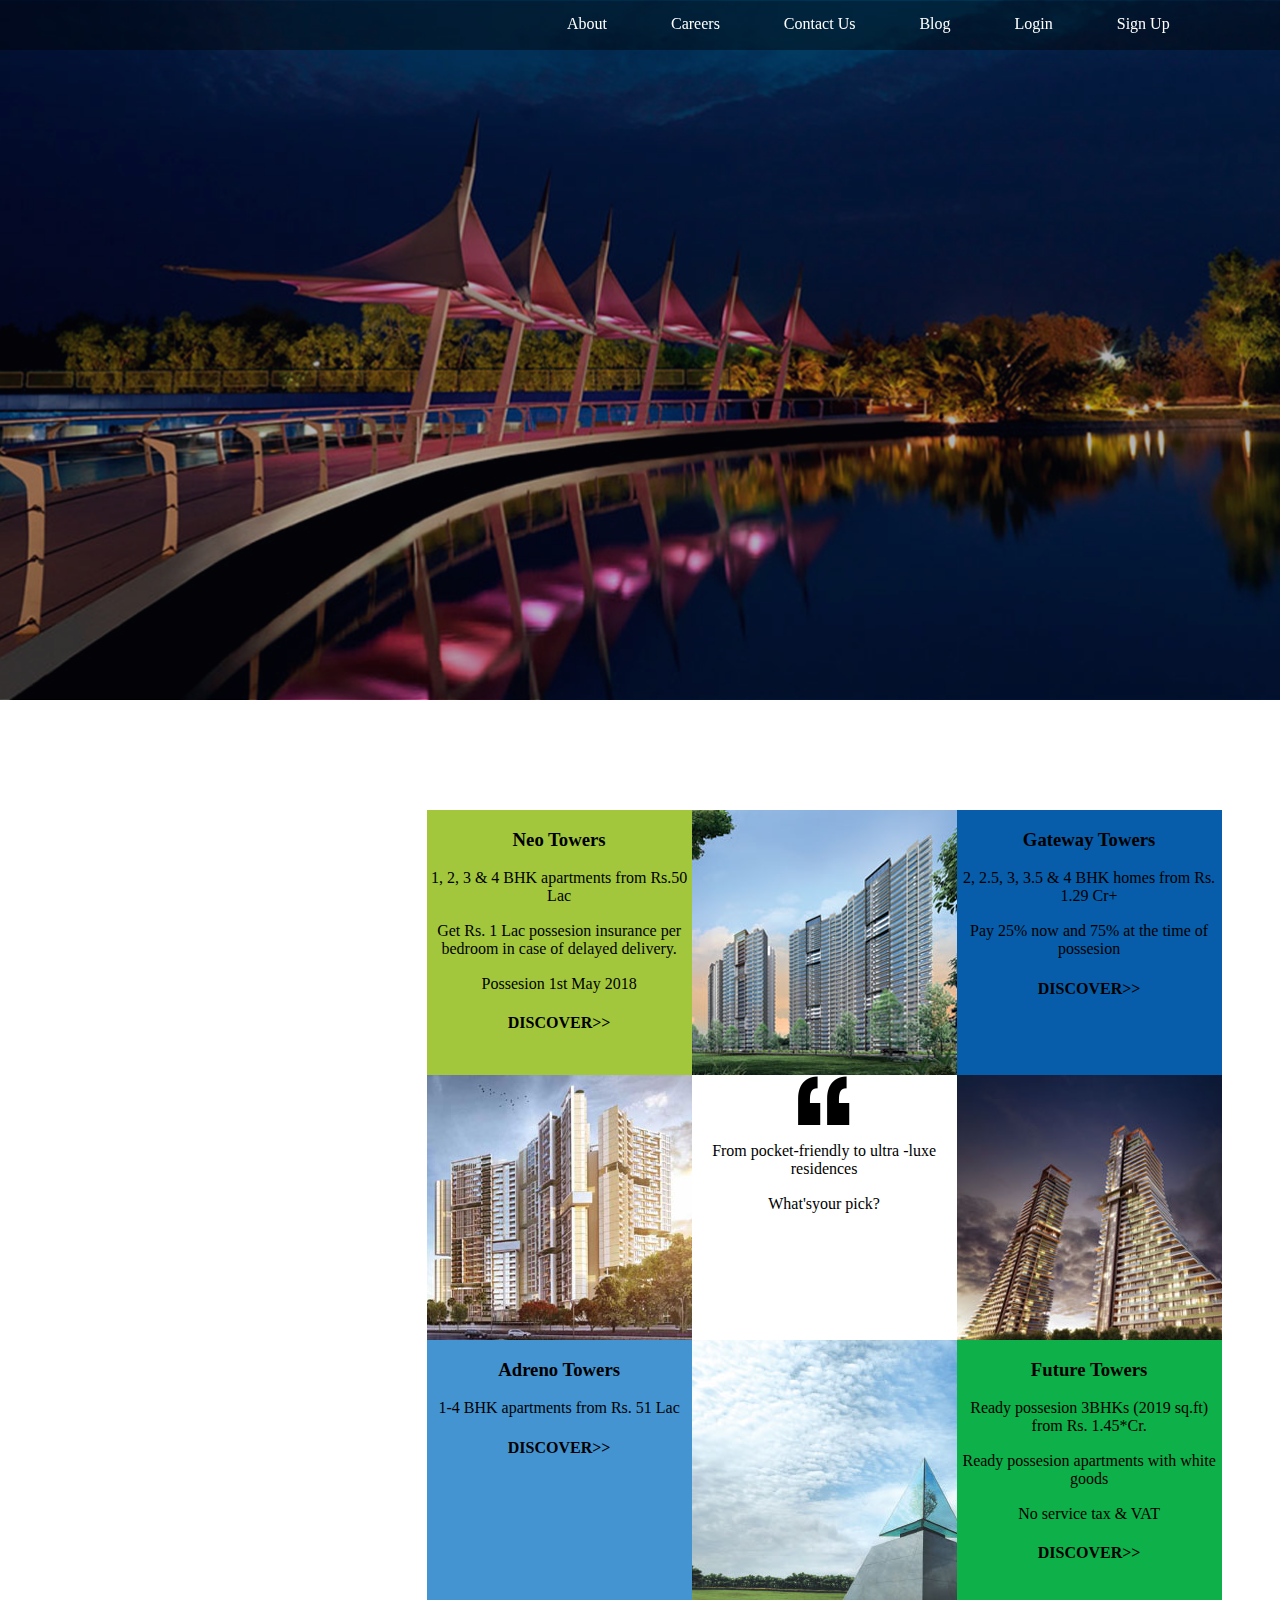
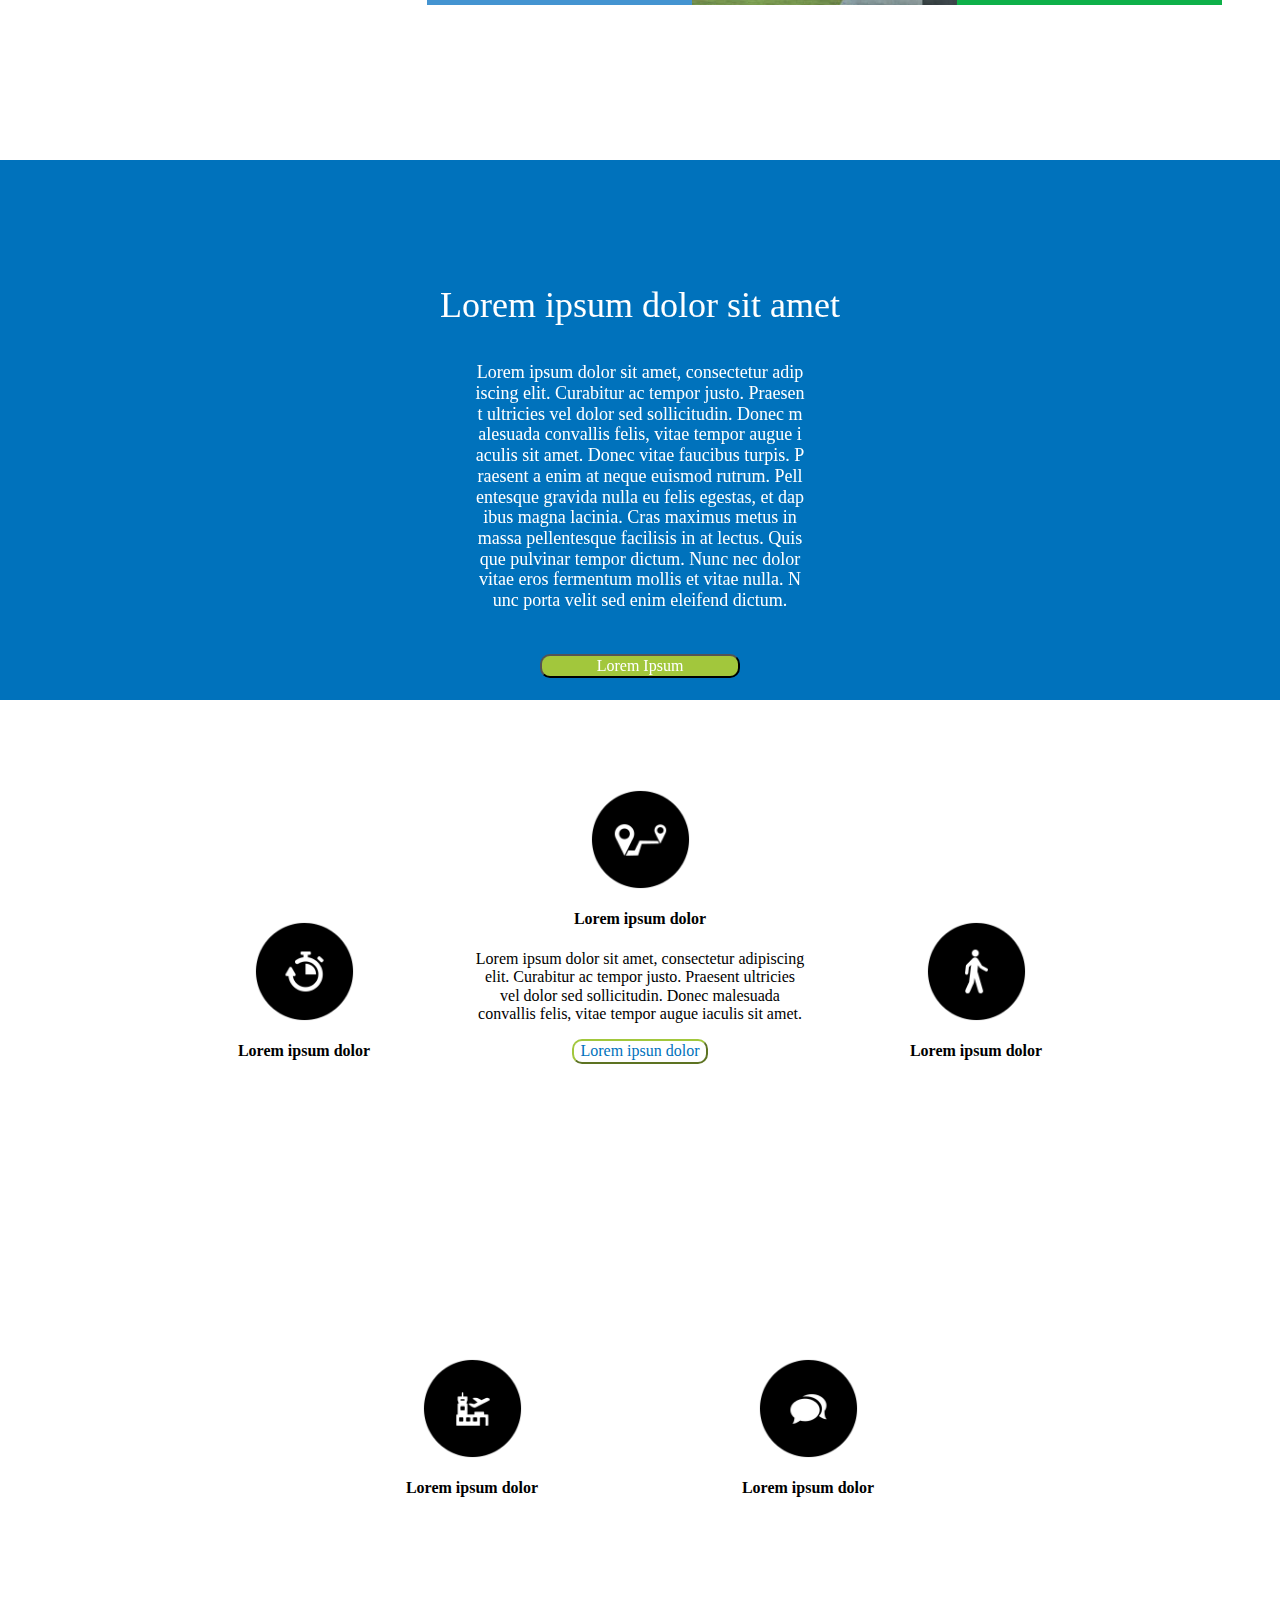
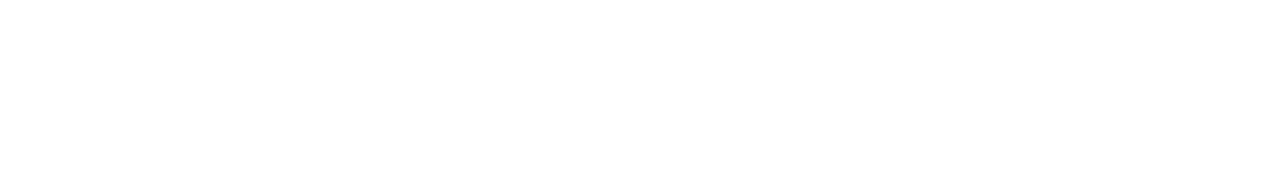
==== HTML-CSS Assignment/main.html @ 79d98e84 "day 2 assignment work added before lunch" ====
<!DOCTYPE>
<html>
    <head>
        <link rel="stylesheet" href="1.css" type="text/css"> 
    
 <link rel="stylesheet" href="normalize.css" type="text/css"> 
        
    </head>
    <body>
        <header class = "header">
            <nav class="navigation">
                <button>About </button>
                <button>Careers  </button>
                <button> Contact Us</button>
                <button> Blog  </button>
                <button>Login </button>
                <button>Sign Up </button>
            </nav>
        </header>
        
        <section id="banner">
        </section>
        
        

       <section class="grid">
                <div class="grid-container">
                  <div class="grid-item" id="1" style="">
                    <h3> Neo Towers</h3>
                    <p>1, 2, 3 & 4 BHK apartments from Rs.50 Lac</p>
                    <p>Get Rs. 1 Lac possesion insurance per bedroom in case of delayed delivery. </p>
                    <p>Possesion 1st May 2018</p>
                    <h4>DISCOVER>></h4>  

                  </div>

                  <div class="grid-item" id="2">

                  </div>

                  <div class="grid-item" id="3">
                    <h3> Gateway Towers</h3>
                    <p>2, 2.5, 3, 3.5 & 4 BHK homes from Rs. 1.29 Cr+</p>
                    <p>Pay 25% now and 75% at the time of possesion </p>
                      <h4>DISCOVER>></h4>
                  </div>  

                  <div class="grid-item" id="4">

                  </div>

                  <div class="grid-item" id="5">
                      <img src="quote.png">
                      <p>From pocket-friendly to ultra -luxe residences</p>
                      <p>What'syour pick?</p>

                  </div>

                  <div class="grid-item" id="6">

                  </div>  

                  <div class="grid-item" id="7">
                      <h3>Adreno Towers</h3>
                      <p>1-4 BHK apartments from Rs. 51 Lac</p>
                      <h4>DISCOVER>></h4>

                  </div>

                  <div class="grid-item" id="8">

                  </div>

                  <div class="grid-item" id="9">
                      <h3>Future Towers</h3>
                      <p>Ready possesion 3BHKs (2019 sq.ft) from Rs. 1.45*Cr.</p>
                      <p>Ready possesion apartments with white goods</p>
                      <p>No service tax & VAT</p>
                      <h4>DISCOVER>></h4>
                  </div>  
                </div>

	</section>
        
        <section class="well">
            <p id="welltitle"> Lorem ipsum dolor sit amet</p>
            <p id="wellcontent">Lorem ipsum dolor sit amet, consectetur adipiscing elit. Curabitur ac tempor justo. Praesent ultricies vel dolor sed sollicitudin. Donec malesuada convallis felis, vitae tempor augue iaculis sit amet. Donec vitae faucibus turpis. Praesent a enim at neque euismod rutrum. Pellentesque gravida nulla eu felis egestas, et dapibus magna lacinia. Cras maximus metus in massa pellentesque facilisis in at lectus. Quisque pulvinar tempor dictum. Nunc nec dolor vitae eros fermentum mollis et vitae nulla. Nunc porta velit sed enim eleifend dictum. </p>
        
            
            <button id="wellbutton"> Lorem Ipsum</button>
        </section>
        
        <section class="grid1">
            <div class="grid-container1">
                <div class="grid-item1">
                    <img src="Amanora_JOD_Location_icon1.png" height="100px" width="100px">
                    <h4>Lorem ipsum dolor</h4>
                
                </div>
                <div class="grid-item1">
                    <img src="Amanora_JOD_Location_icon2.png" height="100px" width="100px">
                    <h4>Lorem ipsum dolor</h4>
                    <p>Lorem ipsum dolor sit amet, consectetur adipiscing elit. Curabitur ac tempor justo. Praesent ultricies vel dolor sed sollicitudin. Donec malesuada convallis felis, vitae tempor augue iaculis sit amet.</p>
                    <button>Lorem ipsun dolor</button>
                </div>         
                <div class="grid-item1">
                    <img src="Amanora_JOD_Location_icon3.png" height="100px" width="100px">
                    <h4>Lorem ipsum dolor</h4>
                </div>
            </div>
            <div class="grid-container2">
                <div class="grid-item2">
                    <img src="Amanora_JOD_Location_icon4.png" height="100px" width="100px">
                    <h4>Lorem ipsum dolor</h4>
                </div>
                <div class="grid-item2">
                    <img src="Amanora_JOD_Location_icon5.png" height="100px" width="100px">
                    <h4>Lorem ipsum dolor</h4>
                </div>         
            </div>
        
        
        </section>
        
        <footer>
            
        </footer>
            
          </body>
    
</html>
---- HTML-CSS Assignment/1.css ----
.header{
    height: 50px;
     background-color: rgba(0, 0, 0, 0.4);
    position: fixed;
    width: 100%;
    
    
}
.header button{
 border-radius: 12px;
   padding: 5px;
    opacity: 1;

    background-color: rgba(0, 0, 0, 0.01);
    color: white;
    border: none;
    
    margin-left: 50px;;

        }


.header button:hover {
    background-color: #a2c73c;
    
}

.navigation{
    margin-top: 10px;
    margin-left: 40%;
}

#banner {
background-image: url("banner-img.png");
    height: 700px;
    width: 100%;
    background-size: cover;
    background-position: center;
    
    
}
.parentgrid{
    height: 1024px;
    width: 100%;
}
.grid{
    width: 100%;
    height: 1024px;

    text-align: center;
}

.grid-container {
  display: inline-grid;
  grid-template-columns: auto auto auto;
    margin-top: 110px;
  margin-left: 33.33%;
  margin-right: 33.33%; 
}
.grid-item {
  border: ;
 width: 265px;
 height: 265px; 
}

.grid-container .grid-item:nth-child(1){
    background-color: #a2c73c;
}
.grid-container .grid-item:nth-child(2){
    background-image: url(Amanora_JOD_projects_Neo.jpg);
}
.grid-container .grid-item:nth-child(3){
    background-color: #075daa;

}
.grid-container .grid-item:nth-child(4){
    background-image: url(Amanora_JOD_projects_Adreno.jpg);
}
.grid-container .grid-item:nth-child(5){
    
}
.grid-container .grid-item:nth-child(6){
    background-image: url(Amanora_JOD_projects_gateway.jpg);
}
.grid-container .grid-item:nth-child(7){
    background-color: #4494d1;
}
.grid-container .grid-item:nth-child(8){
    background-image: url(NEO-Gallery-Image-3-new.jpg);
}
.grid-container .grid-item:nth-child(9){
    background-color: #0eb049;
}



.well
{
    height: 540px;
    width: 100%;
    background-color:#0072bc;
    text-align: center;
}

.well #welltitle {
    font-size: 36px;
    position: relative;
    top:125px;
    text-align: center;
    color: white;
   
}

.well #wellcontent{
    
    position: relative;
    top:125px;
    margin-left: 475px;
    margin-right: 475px;
    text-align: center;
    font-size: 18px;
    color: white;
    word-break: break-all;
}


.well #wellbutton {
    color: white;
    background-color: #a2c73c;
    width: 200px;
    border-radius: 10px;
    position: relative;
    top: 150px;
  
}
.grid1{
text-align: center;
}
.grid-container1{
    
    margin-top: 88px;
  
}
.grid-item1 {
    
    border: 1px solid white;
    height: 435px;
    width: 330px;
        display: inline-block;

}
.grid-container1 .grid-item1:nth-child(1)
{
    
}

.grid-container1 .grid-item1:nth-child(2)
{
}
.grid-container1 .grid-item1:nth-child(3)
{
  
}


.grid-container2 {
   

}
.grid-item2 {
    display: inline-block;    
    border: 1px solid white;
    height: 435px;
    width: 330px;
}

.grid1 button{
    border-radius: 10px;
    background-color: white;
    border-color: #a2c73c;
    color: #0072bc;
}
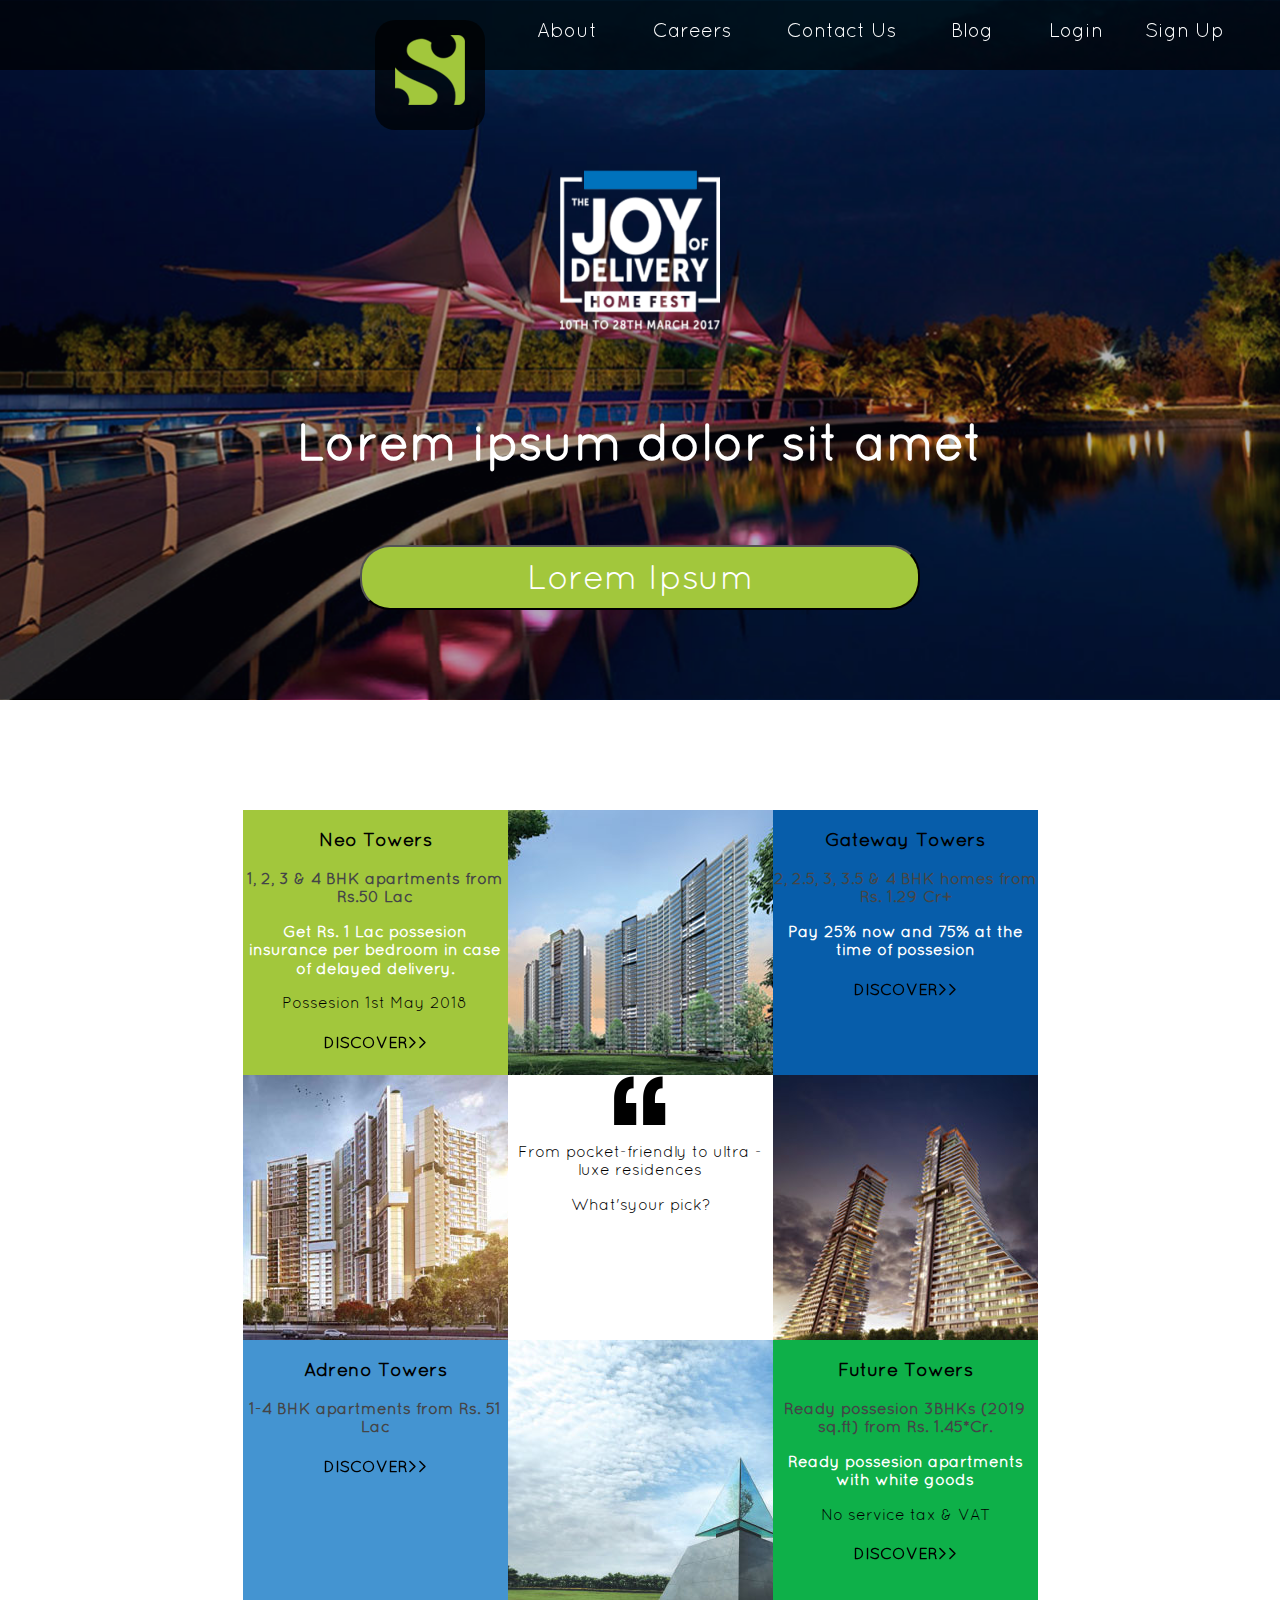
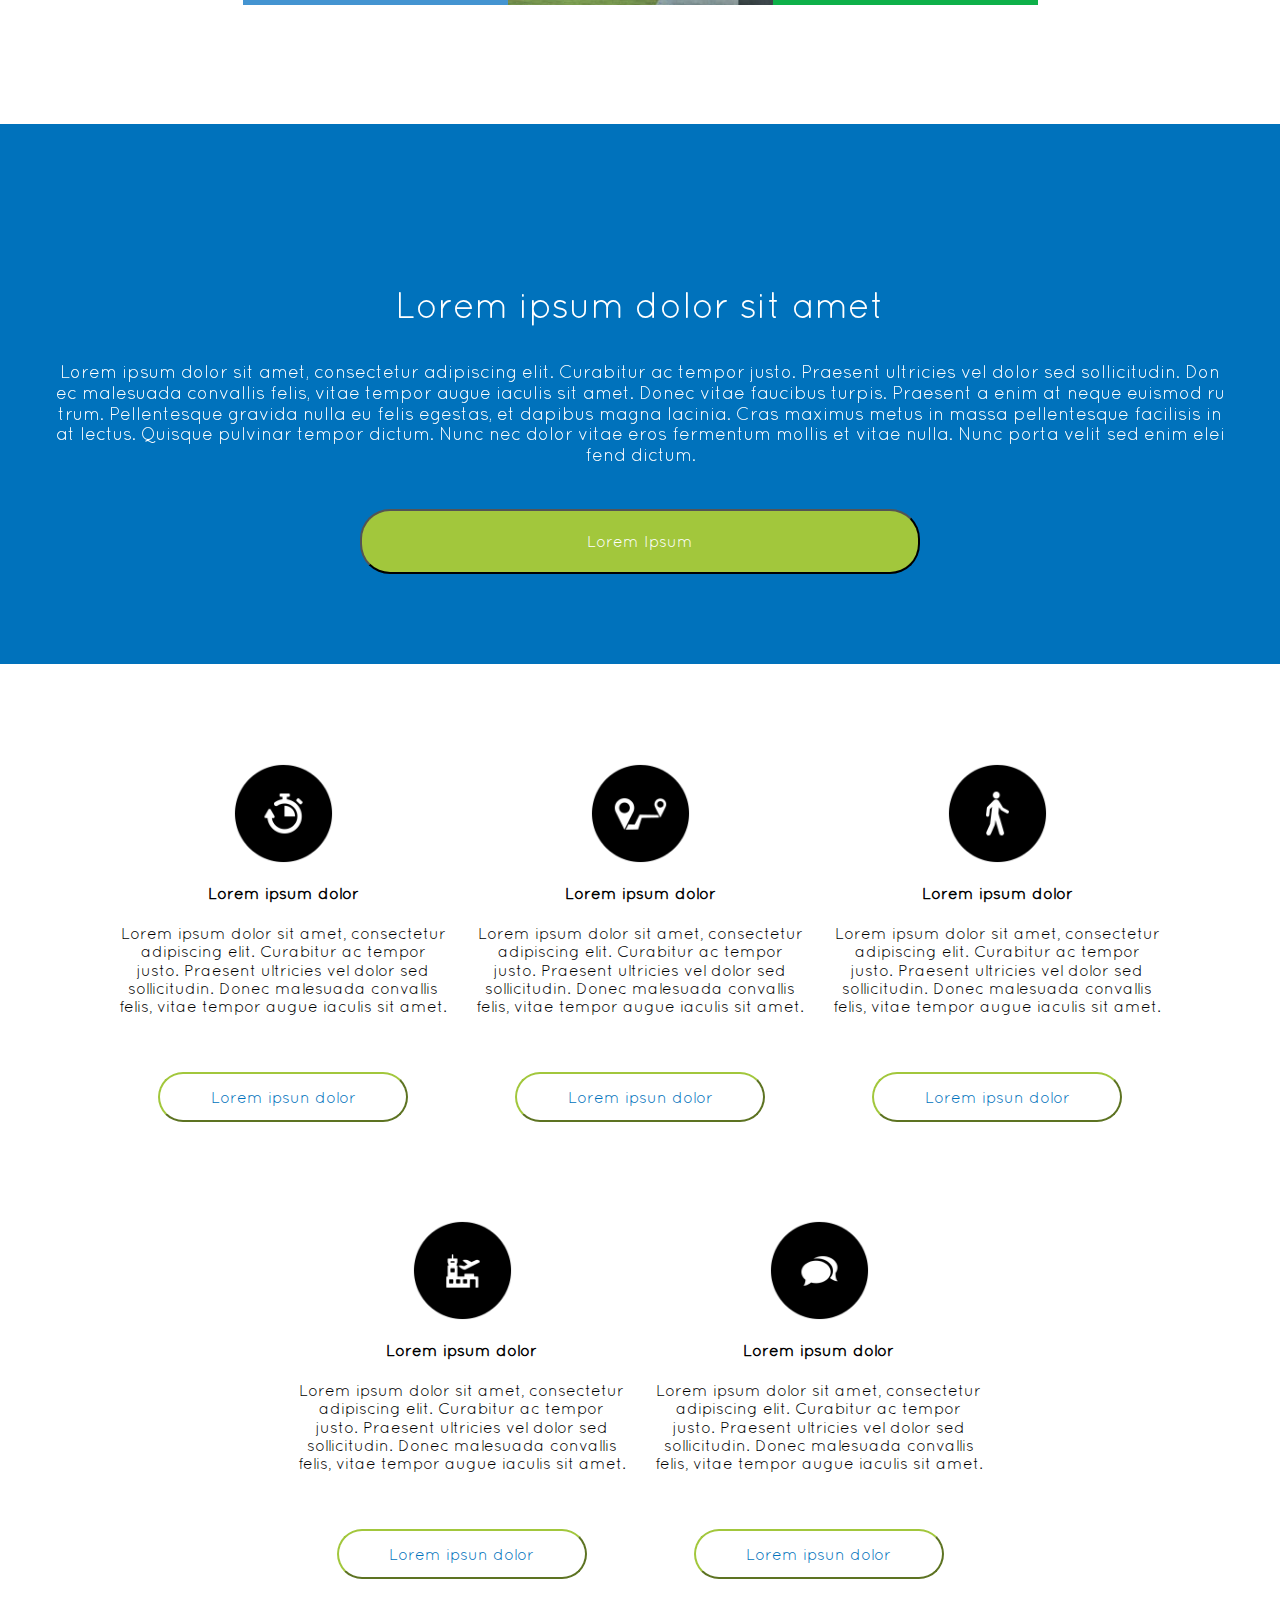
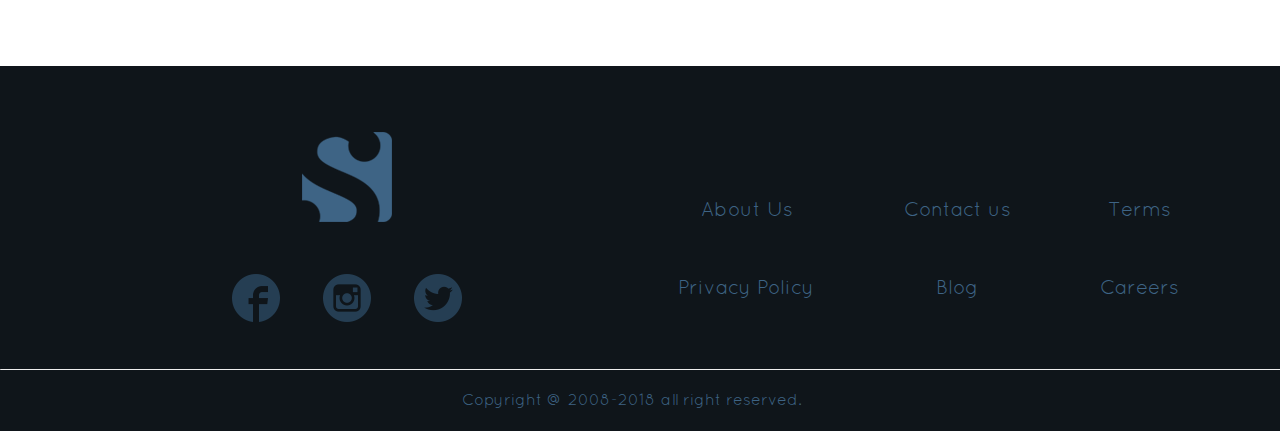
==== commit 37a8d737: "day 2 work is done" ====
--- a/HTML-CSS Assignment/main.html
+++ b/HTML-CSS Assignment/main.html
@@ -8,29 +8,40 @@
     </head>
     <body>
         <header class = "header">
+            
+            <div class="headerlogo">
+                <img src="logo.png" height="70" width="70">
+            </div>
+            
             <nav class="navigation">
-                <button>About </button>
-                <button>Careers  </button>
-                <button> Contact Us</button>
-                <button> Blog  </button>
-                <button>Login </button>
+                <a>About </a>
+                <a>Careers  </a>
+                <a> Contact Us</a>
+                <a> Blog  </a>
+                <a>Login </a>
                 <button>Sign Up </button>
             </nav>
         </header>
         
-        <section id="banner">
+        <section class="banner" >
+            <div class="container" >    
+                <img src="banner-graphic.png">
+                <h1 id="bannertitle">Lorem ipsum dolor sit amet</h1>
+                <button>Lorem Ipsum</button>
+            </div>    
         </section>
         
         
 
        <section class="grid">
+           <div class="container">
                 <div class="grid-container">
                   <div class="grid-item" id="1" style="">
-                    <h3> Neo Towers</h3>
-                    <p>1, 2, 3 & 4 BHK apartments from Rs.50 Lac</p>
-                    <p>Get Rs. 1 Lac possesion insurance per bedroom in case of delayed delivery. </p>
-                    <p>Possesion 1st May 2018</p>
-                    <h4>DISCOVER>></h4>  
+                    <h3 class="gridhead"> Neo Towers</h3>
+                    <p class="gridp1">1, 2, 3 & 4 BHK apartments from Rs.50 Lac</p>
+                    <p class="gridp2">Get Rs. 1 Lac possesion insurance per bedroom in case of delayed delivery. </p>
+                    <p class="gridp3">Possesion 1st May 2018</p>
+                    <h4 class="discover">DISCOVER>></h4>  
 
                   </div>
 
@@ -39,10 +50,10 @@
                   </div>
 
                   <div class="grid-item" id="3">
-                    <h3> Gateway Towers</h3>
-                    <p>2, 2.5, 3, 3.5 & 4 BHK homes from Rs. 1.29 Cr+</p>
-                    <p>Pay 25% now and 75% at the time of possesion </p>
-                      <h4>DISCOVER>></h4>
+                    <h3 class="gridhead"> Gateway Towers</h3>
+                    <p class="gridp1">2, 2.5, 3, 3.5 & 4 BHK homes from Rs. 1.29 Cr+</p>
+                    <p class="gridp2">Pay 25% now and 75% at the time of possesion </p>
+                      <h4 class="discover">DISCOVER>></h4>
                   </div>  
 
                   <div class="grid-item" id="4">
@@ -61,9 +72,9 @@
                   </div>  
 
                   <div class="grid-item" id="7">
-                      <h3>Adreno Towers</h3>
-                      <p>1-4 BHK apartments from Rs. 51 Lac</p>
-                      <h4>DISCOVER>></h4>
+                      <h3 class="gridhead">Adreno Towers</h3>
+                      <p class="gridp1">1-4 BHK apartments from Rs. 51 Lac</p>
+                      <h4 class="discover">DISCOVER>></h4>
 
                   </div>
 
@@ -72,29 +83,35 @@
                   </div>
 
                   <div class="grid-item" id="9">
-                      <h3>Future Towers</h3>
-                      <p>Ready possesion 3BHKs (2019 sq.ft) from Rs. 1.45*Cr.</p>
-                      <p>Ready possesion apartments with white goods</p>
-                      <p>No service tax & VAT</p>
-                      <h4>DISCOVER>></h4>
+                      <h3 class="gridhead">Future Towers</h3>
+                      <p class="gridp1">Ready possesion 3BHKs (2019 sq.ft) from Rs. 1.45*Cr.</p>
+                      <p class="gridp2">Ready possesion apartments with white goods</p>
+                      <p class="gridp3">No service tax & VAT</p>
+                      <h4 class="discover">DISCOVER>></h4>
                   </div>  
                 </div>
+               </div>
 
 	</section>
         
         <section class="well">
+            <div class="container">
             <p id="welltitle"> Lorem ipsum dolor sit amet</p>
             <p id="wellcontent">Lorem ipsum dolor sit amet, consectetur adipiscing elit. Curabitur ac tempor justo. Praesent ultricies vel dolor sed sollicitudin. Donec malesuada convallis felis, vitae tempor augue iaculis sit amet. Donec vitae faucibus turpis. Praesent a enim at neque euismod rutrum. Pellentesque gravida nulla eu felis egestas, et dapibus magna lacinia. Cras maximus metus in massa pellentesque facilisis in at lectus. Quisque pulvinar tempor dictum. Nunc nec dolor vitae eros fermentum mollis et vitae nulla. Nunc porta velit sed enim eleifend dictum. </p>
         
             
             <button id="wellbutton"> Lorem Ipsum</button>
+                </div>
         </section>
         
         <section class="grid1">
+            <div class="container">
             <div class="grid-container1">
                 <div class="grid-item1">
                     <img src="Amanora_JOD_Location_icon1.png" height="100px" width="100px">
                     <h4>Lorem ipsum dolor</h4>
+                    <p>Lorem ipsum dolor sit amet, consectetur adipiscing elit. Curabitur ac tempor justo. Praesent ultricies vel dolor sed sollicitudin. Donec malesuada convallis felis, vitae tempor augue iaculis sit amet.</p>
+                    <button>Lorem ipsun dolor</button>
                 
                 </div>
                 <div class="grid-item1">
@@ -106,26 +123,65 @@
                 <div class="grid-item1">
                     <img src="Amanora_JOD_Location_icon3.png" height="100px" width="100px">
                     <h4>Lorem ipsum dolor</h4>
+                    <p>Lorem ipsum dolor sit amet, consectetur adipiscing elit. Curabitur ac tempor justo. Praesent ultricies vel dolor sed sollicitudin. Donec malesuada convallis felis, vitae tempor augue iaculis sit amet.</p>
+                    <button>Lorem ipsun dolor</button>
                 </div>
             </div>
             <div class="grid-container2">
                 <div class="grid-item2">
                     <img src="Amanora_JOD_Location_icon4.png" height="100px" width="100px">
                     <h4>Lorem ipsum dolor</h4>
+                    <p>Lorem ipsum dolor sit amet, consectetur adipiscing elit. Curabitur ac tempor justo. Praesent ultricies vel dolor sed sollicitudin. Donec malesuada convallis felis, vitae tempor augue iaculis sit amet.</p>
+                    <button>Lorem ipsun dolor</button>
                 </div>
                 <div class="grid-item2">
                     <img src="Amanora_JOD_Location_icon5.png" height="100px" width="100px">
                     <h4>Lorem ipsum dolor</h4>
+                    <p>Lorem ipsum dolor sit amet, consectetur adipiscing elit. Curabitur ac tempor justo. Praesent ultricies vel dolor sed sollicitudin. Donec malesuada convallis felis, vitae tempor augue iaculis sit amet.</p>
+                    <button>Lorem ipsun dolor</button>
                 </div>         
             </div>
-        
+        </div>
         
         </section>
         
         <footer>
+            <div class="container">
+                <div class="grid3-item">
+                    <div class="first">
+                       <img src="logo-footer.png" height="90px" width="90">
+                    </div>
+                    <div class="second">
+                        <img src="fb.png">
+                        <img src="insta.png" id="middle">
+                        <img src="tw.png">
+                    </div>
+                </div>
+                <div class="grid3-item">
+                    <ul>
+                        <li>About Us</li>
+                        <li>Privacy Policy</li>
+                        
+                    </ul>
+                    
+                    <ul>
+                        <li>Contact us</li>
+                        <li>Blog</li>
+                       
+                    </ul>
+                    <ul>
+                        <li>Terms</li>
+                        <li>Careers</li>
+                       
+                    </ul>
+                </div>
             
+                <p id="bottom">Copyright @ 2008-2018 all right reserved.</p>
+            
+            </div>
+              <hr id="line"> 
         </footer>
-            
-          </body>
+             
+    </body>
     
 </html>--- a/HTML-CSS Assignment/1.css
+++ b/HTML-CSS Assignment/1.css
@@ -1,23 +1,75 @@
+@font-face
+{
+font-family: qs;
+src: url('quicksand.ttf');
+}
+
+
+body{
+    font-family: 'qs';
+    font-size: 16px;
+    color: #000;
+}
+
+.container{
+    width: 1170px;
+    height: auto;
+    margin: 0 auto;
+    text-align: center;
+}
+
+header, footer, section {
+    overflow: hidden;
+}
+.headerlogo{
+ height: 110px;
+    width: 110px;
+    position: fixed;
+    left: 375px;
+    top: 20px;
+    background-color: rgba(0, 0, 0, 0.7);
+    border-radius: 20px;
+    z-index: 100;
+    
+   
+}
+.navigation a{
+  color: white;
+    margin-left: 25px;
+    margin-right: 25px;
+    font-size: 20px;
+}
+
+.navigation a:hover{
+    color: #a2c73c;
+}
+
+.headerlogo img{
+    position: fixed;
+    left:395px;
+    top: 35px;
+}
 .header{
-    height: 50px;
-     background-color: rgba(0, 0, 0, 0.4);
+    height: 70px;
+     background-color: rgba(0, 0, 0, 0.7);
     position: fixed;
     width: 100%;
     
     
 }
 .header button{
- border-radius: 12px;
+ border-radius: 20px;
    padding: 5px;
-    opacity: 1;
-
+    height: 40px;
+    width: 100px;
+    font-size: 20px;
     background-color: rgba(0, 0, 0, 0.01);
     color: white;
     border: none;
-    
-    margin-left: 50px;;
-
-        }
+       }
+#bannertitle{
+    font-size: 50px;
+}
 
 
 .header button:hover {
@@ -30,14 +82,38 @@
     margin-left: 40%;
 }
 
-#banner {
+.banner {
 background-image: url("banner-img.png");
     height: 700px;
     width: 100%;
+    z-index: 50;
     background-size: cover;
-    background-position: center;
-    
-    
+    background-position: center; 
+    
+}
+
+.banner img{
+   position: relative;
+    top: 160px;
+    height: 180px;
+    width: 200px;
+}
+.banner .container button{
+    background-color:#a2c73c;
+    border-radius: 30px;
+    position: relative;
+    top: 240px;
+    height: 65px;
+    width: 560px;
+    color: white;
+    margin: 0 auto;
+    font-size: 35px;
+    
+}
+.banner .container h1 {
+    color: white;
+    position: relative;
+    top: 200px;
 }
 .parentgrid{
     height: 1024px;
@@ -54,11 +130,11 @@
   display: inline-grid;
   grid-template-columns: auto auto auto;
     margin-top: 110px;
-  margin-left: 33.33%;
-  margin-right: 33.33%; 
+
 }
 .grid-item {
   border: ;
+    text-align: center;
  width: 265px;
  height: 265px; 
 }
@@ -92,6 +168,25 @@
     background-color: #0eb049;
 }
 
+.gridhead{
+    font-size: 
+}
+.gridp1{
+    color: #444547;
+    font-weight: bold;
+}
+.gridp2{
+    color: white;
+    font-weight: bold;
+}
+.gridp3{
+    font-weight: 300;
+}
+.discover{
+    position: relative;
+    font-weight: bold;
+    border: 0;
+}
 
 
 .well
@@ -99,14 +194,14 @@
     height: 540px;
     width: 100%;
     background-color:#0072bc;
-    text-align: center;
+    
 }
 
 .well #welltitle {
     font-size: 36px;
     position: relative;
     top:125px;
-    text-align: center;
+    
     color: white;
    
 }
@@ -115,8 +210,7 @@
     
     position: relative;
     top:125px;
-    margin-left: 475px;
-    margin-right: 475px;
+ 
     text-align: center;
     font-size: 18px;
     color: white;
@@ -127,10 +221,12 @@
 .well #wellbutton {
     color: white;
     background-color: #a2c73c;
-    width: 200px;
-    border-radius: 10px;
+
+    border-radius: 30px;
     position: relative;
     top: 150px;
+     height: 65px;
+    width: 560px;
   
 }
 .grid1{
@@ -142,7 +238,7 @@
   
 }
 .grid-item1 {
-    
+    padding: 10px;
     border: 1px solid white;
     height: 435px;
     width: 330px;
@@ -172,11 +268,87 @@
     border: 1px solid white;
     height: 435px;
     width: 330px;
+    padding: 10px;
 }
 
 .grid1 button{
-    border-radius: 10px;
-    background-color: white;
+    margin-top: 40px;
+    border-radius: 40px;
+    height: 50px;
+    width: 250px;
+background-color: white;
     border-color: #a2c73c;
     color: #0072bc;
 }
+
+footer{
+    background-color: #0f151a;
+    width: 100%;
+    height: 365px;
+    
+}
+
+footer .container .first {
+    margin-top: 50px;
+}
+
+footer .container .second img{
+    margin-top: 50px;
+
+}
+
+footer .container .grid3-item{
+   
+    
+    float: left;
+    width: 583px;
+}
+
+.grid3-item ul {
+    list-style: none;
+    float: left;
+    color: #3e6485;
+    position: relative;
+
+}
+
+.grid3-item ul:nth-child(1){
+    
+}
+
+.grid3-item ul:nth-child(2){
+    margin-left: 50px;
+}
+
+.grid3-item ul:nth-child(3){
+     margin-left: 50px;
+}
+
+.grid3-item ul li:nth-child(1){
+    position: relative;
+    top: 100px;
+    font-size: 20px;
+}
+.grid3-item ul li:nth-child(2){
+    position: relative;
+    top: 155px;
+    font-size: 20px;
+}
+#middle{
+    margin-left: 35px;
+    margin-right: 35px;
+}
+
+#bottom{
+    position: relative;
+    top:230px;
+    left: -300px;
+    color:#3e6485 ;
+}
+
+#line{
+    position: relative;
+    top: 175px;
+    background-color: black;
+     border-top: 1px ;
+}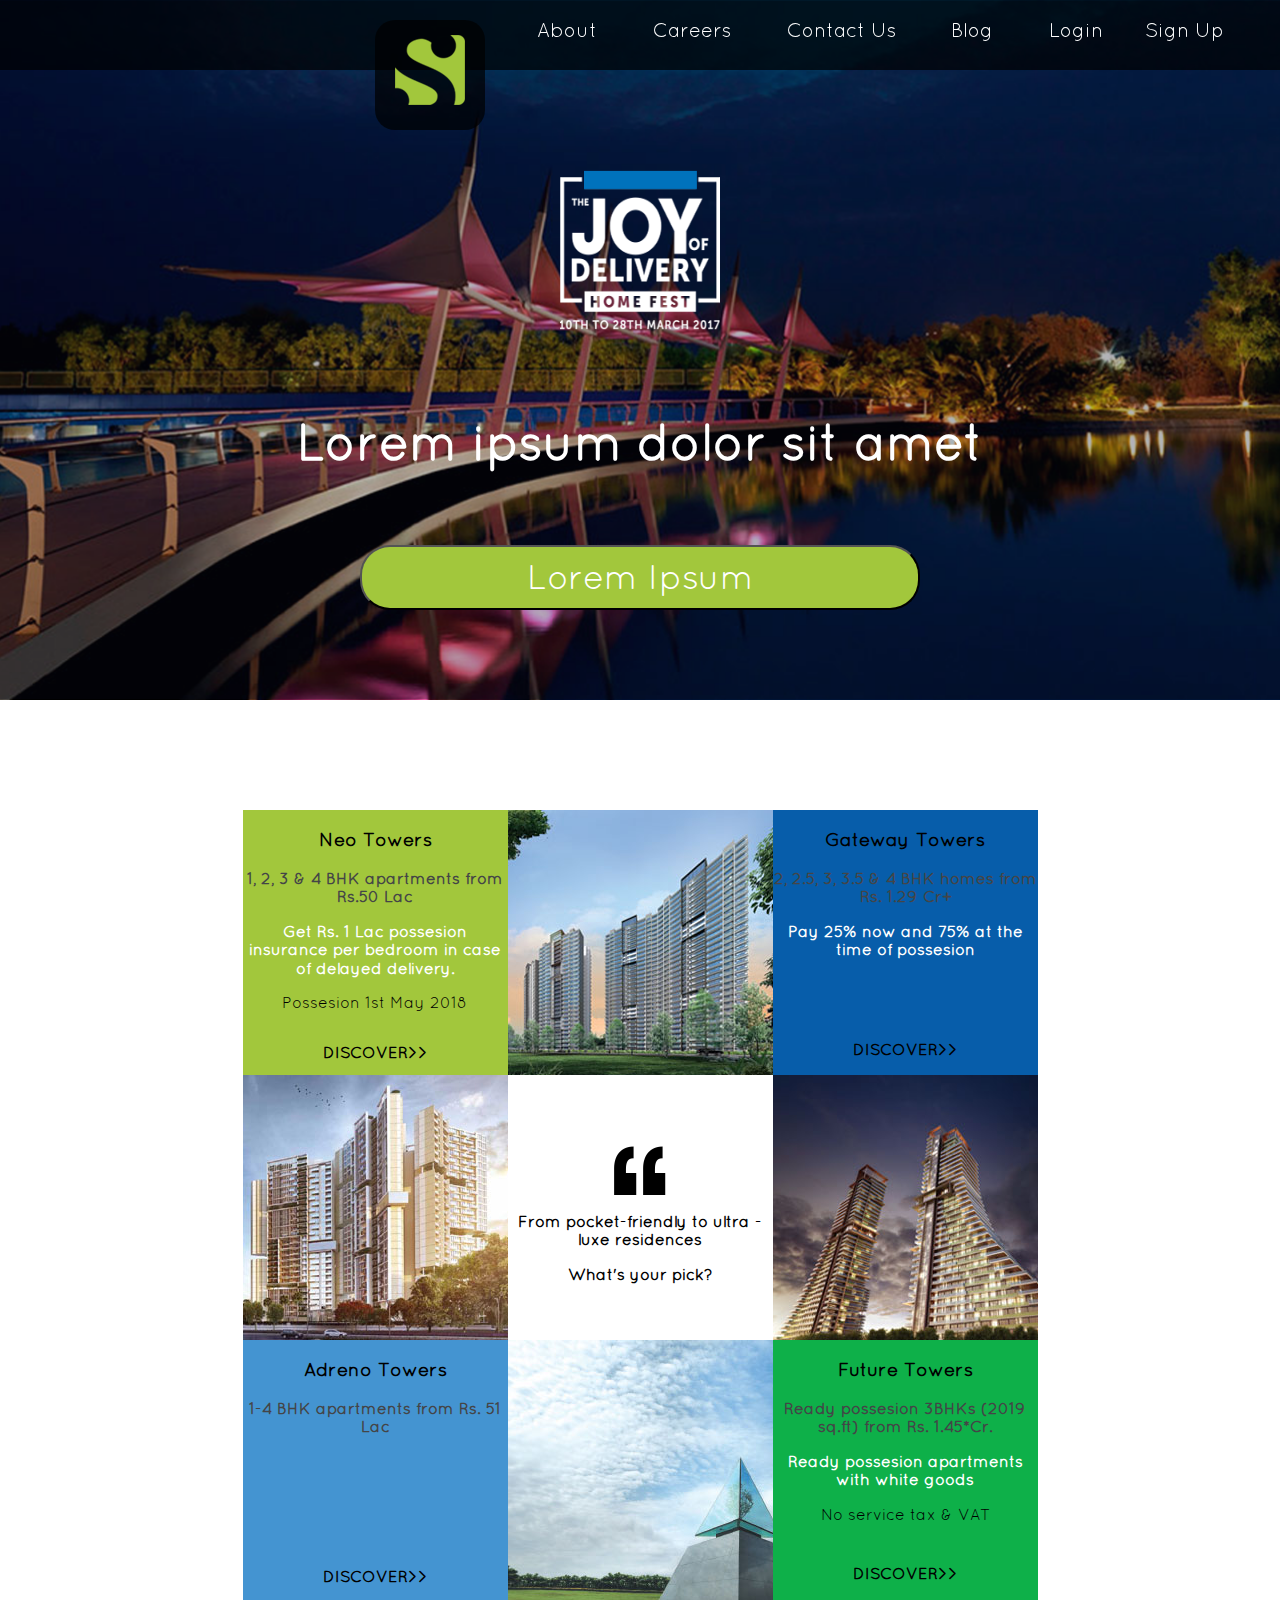
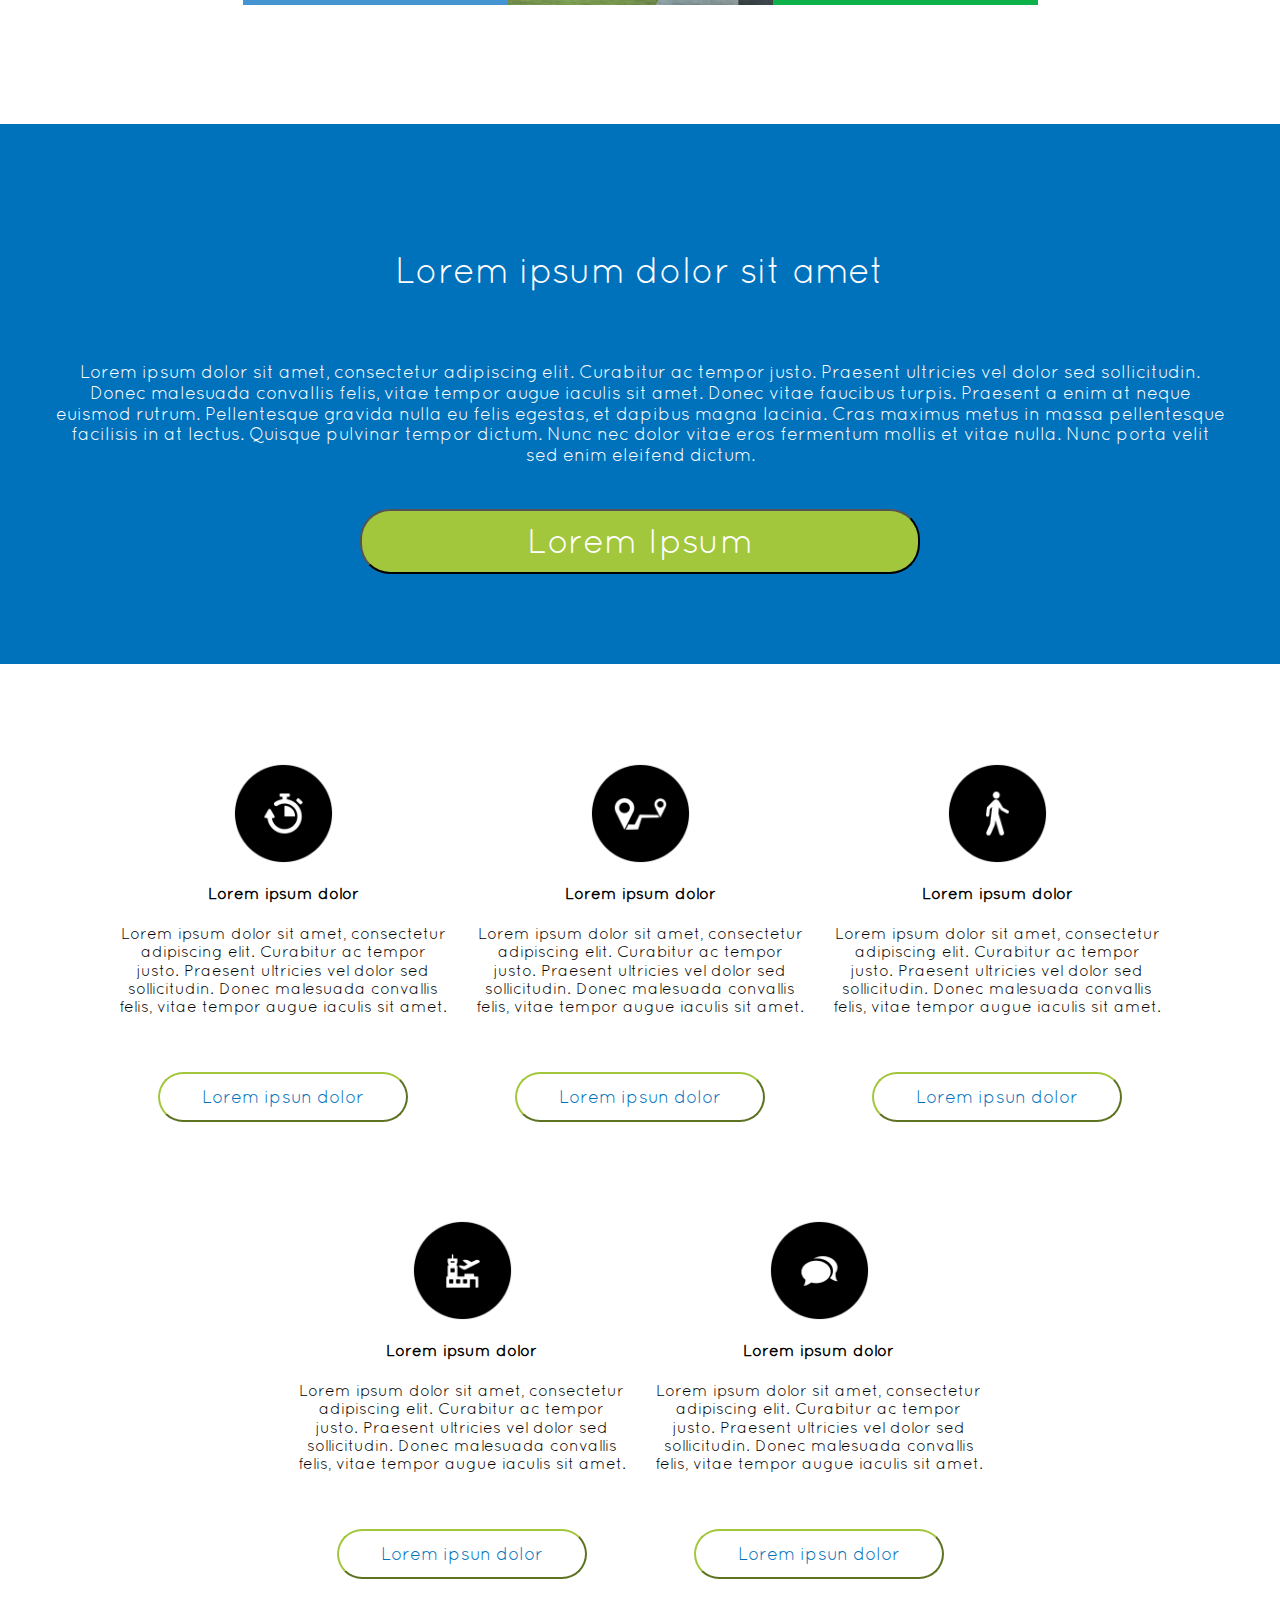
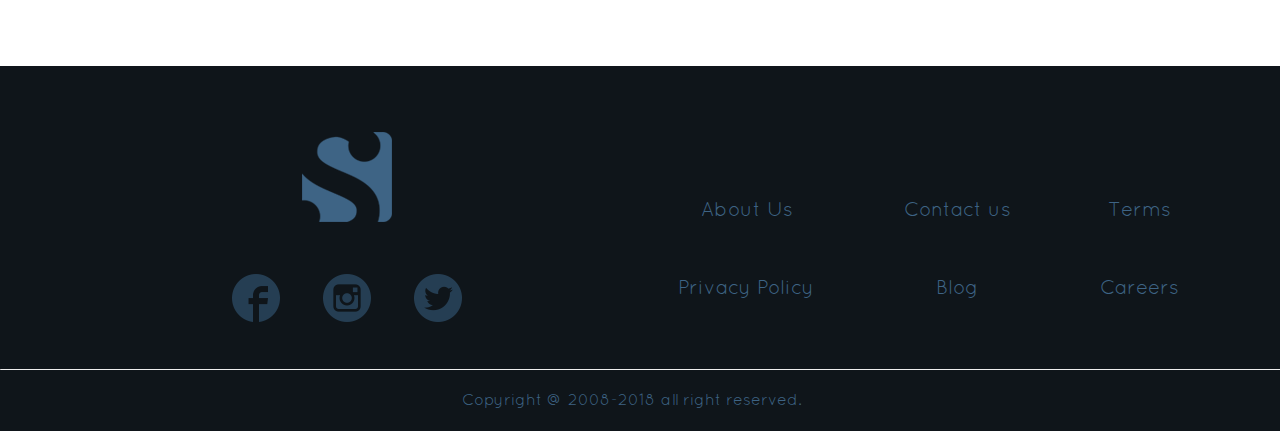
==== commit 77cd0f1a: "final changes added" ====
--- a/HTML-CSS Assignment/main.html
+++ b/HTML-CSS Assignment/main.html
@@ -61,9 +61,9 @@
                   </div>
 
                   <div class="grid-item" id="5">
-                      <img src="quote.png">
+                      <img src="quote.png" align>
                       <p>From pocket-friendly to ultra -luxe residences</p>
-                      <p>What'syour pick?</p>
+                      <p>What's your pick?</p>
 
                   </div>
 
@@ -179,7 +179,7 @@
                 <p id="bottom">Copyright @ 2008-2018 all right reserved.</p>
             
             </div>
-              <hr id="line"> 
+              <hr id="line" coloe="black"> 
         </footer>
              
     </body>
--- a/HTML-CSS Assignment/1.css
+++ b/HTML-CSS Assignment/1.css
@@ -54,6 +54,7 @@
      background-color: rgba(0, 0, 0, 0.7);
     position: fixed;
     width: 100%;
+    z-index: 1000;
     
     
 }
@@ -86,7 +87,6 @@
 background-image: url("banner-img.png");
     height: 700px;
     width: 100%;
-    z-index: 50;
     background-size: cover;
     background-position: center; 
     
@@ -142,30 +142,59 @@
 .grid-container .grid-item:nth-child(1){
     background-color: #a2c73c;
 }
+.grid-container .grid-item:nth-child(1) .discover{
+position: relative;
+top: 10px;
+}
 .grid-container .grid-item:nth-child(2){
     background-image: url(Amanora_JOD_projects_Neo.jpg);
 }
+
 .grid-container .grid-item:nth-child(3){
     background-color: #075daa;
 
 }
+
+.grid-container .grid-item:nth-child(3) .discover{
+    position: relative;
+    top: 60px;
+
+}
 .grid-container .grid-item:nth-child(4){
     background-image: url(Amanora_JOD_projects_Adreno.jpg);
 }
-.grid-container .grid-item:nth-child(5){
-    
-}
+.grid-container .grid-item:nth-child(5) img {
+    position: relative;
+    top: 70px;
+}
+.grid-container .grid-item:nth-child(5) p{
+    position: relative;
+    top: 70px;
+    font-weight: bold;
+}
+
+
+
 .grid-container .grid-item:nth-child(6){
     background-image: url(Amanora_JOD_projects_gateway.jpg);
 }
 .grid-container .grid-item:nth-child(7){
     background-color: #4494d1;
 }
+.grid-container .grid-item:nth-child(7) .discover{
+position: relative;
+    top: 110px;
+}
+
 .grid-container .grid-item:nth-child(8){
     background-image: url(NEO-Gallery-Image-3-new.jpg);
 }
 .grid-container .grid-item:nth-child(9){
     background-color: #0eb049;
+}
+.grid-container .grid-item:nth-child(9) .discover{
+ position: relative;
+    top: 20px;
 }
 
 .gridhead{
@@ -183,9 +212,9 @@
     font-weight: 300;
 }
 .discover{
-    position: relative;
+
     font-weight: bold;
-    border: 0;
+    
 }
 
 
@@ -200,21 +229,20 @@
 .well #welltitle {
     font-size: 36px;
     position: relative;
+    top:90px;
+    
+    color: white;
+   
+}
+
+.well #wellcontent{
+    
+    position: relative;
     top:125px;
-    
-    color: white;
-   
-}
-
-.well #wellcontent{
-    
-    position: relative;
-    top:125px;
- 
-    text-align: center;
     font-size: 18px;
     color: white;
-    word-break: break-all;
+    font font-weight: bold;
+
 }
 
 
@@ -227,6 +255,7 @@
     top: 150px;
      height: 65px;
     width: 560px;
+    font-size: 35px;
   
 }
 .grid1{
@@ -245,24 +274,8 @@
         display: inline-block;
 
 }
-.grid-container1 .grid-item1:nth-child(1)
-{
-    
-}
-
-.grid-container1 .grid-item1:nth-child(2)
-{
-}
-.grid-container1 .grid-item1:nth-child(3)
-{
-  
-}
-
-
-.grid-container2 {
-   
-
-}
+
+
 .grid-item2 {
     display: inline-block;    
     border: 1px solid white;
@@ -279,8 +292,12 @@
 background-color: white;
     border-color: #a2c73c;
     color: #0072bc;
-}
-
+    font-size: 18px;
+}
+
+.grid1 button:hover{
+    background-color: #7fa810;
+}
 footer{
     background-color: #0f151a;
     width: 100%;
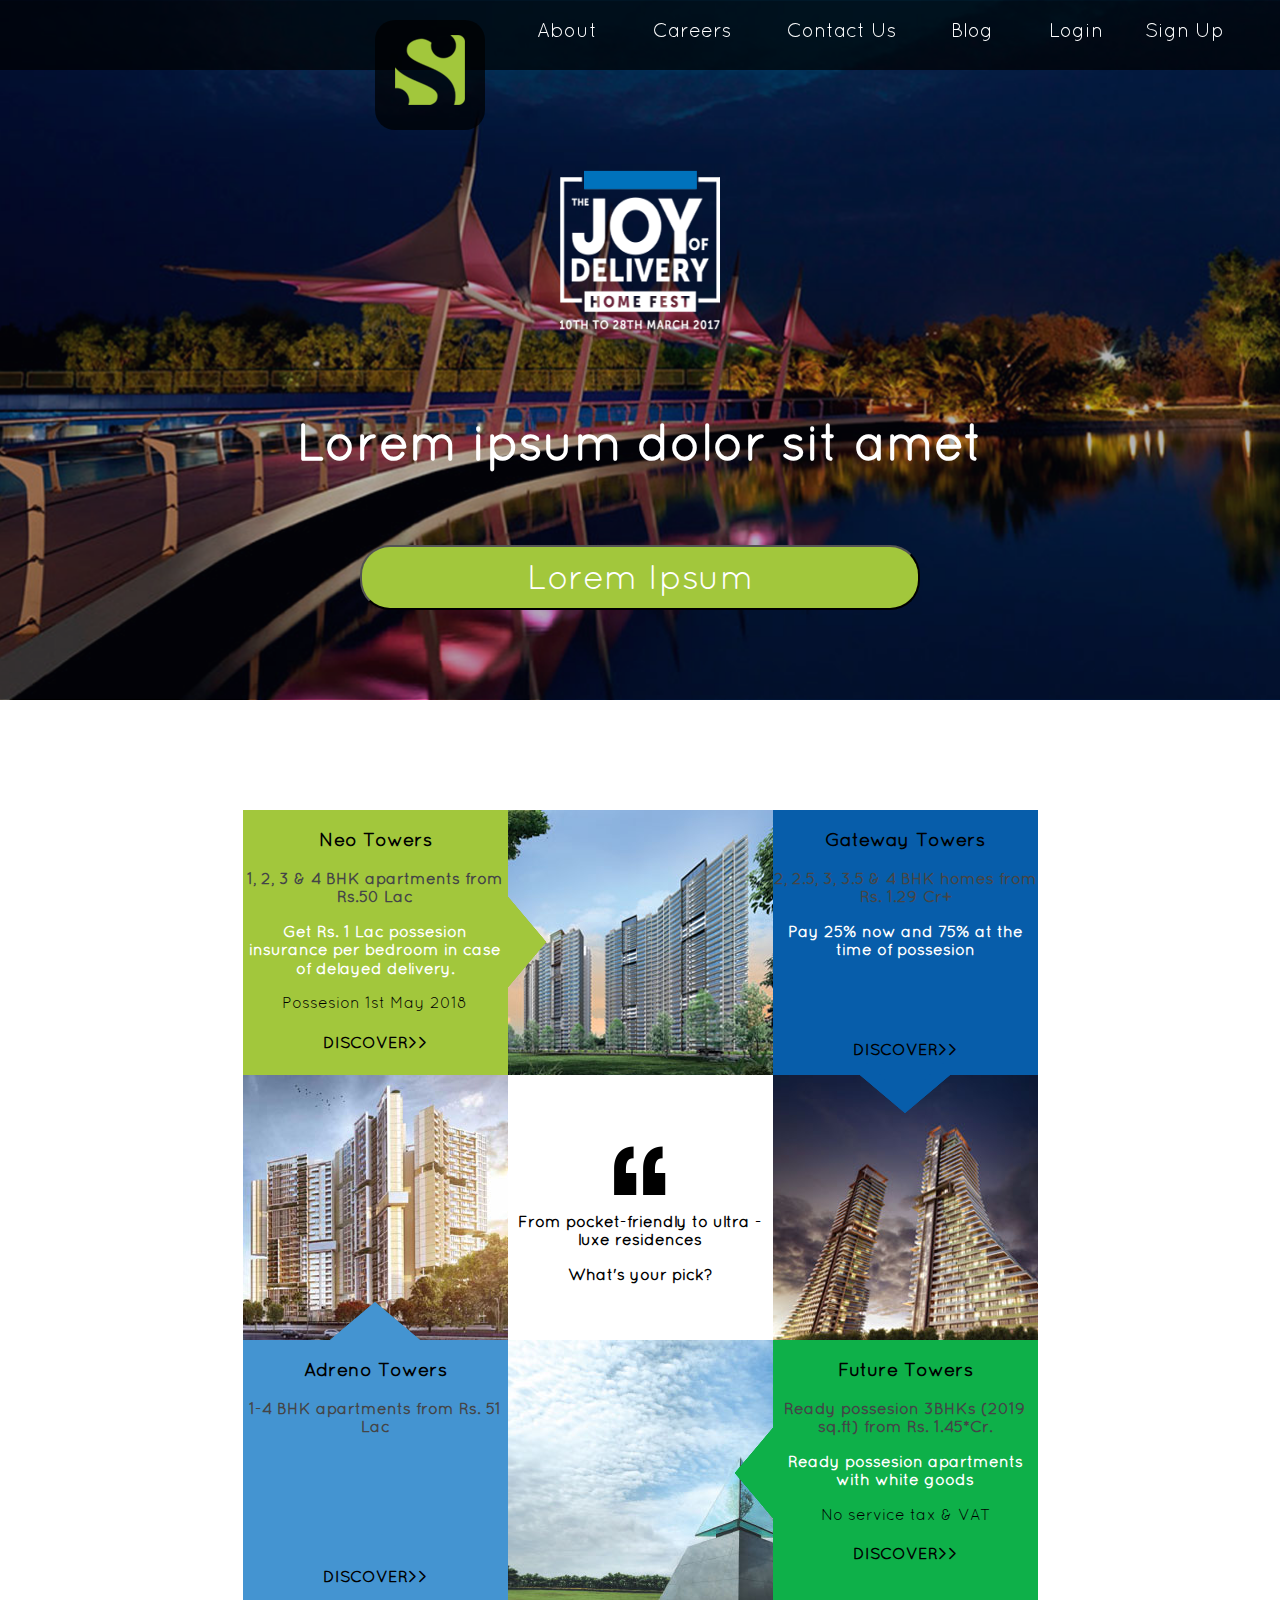
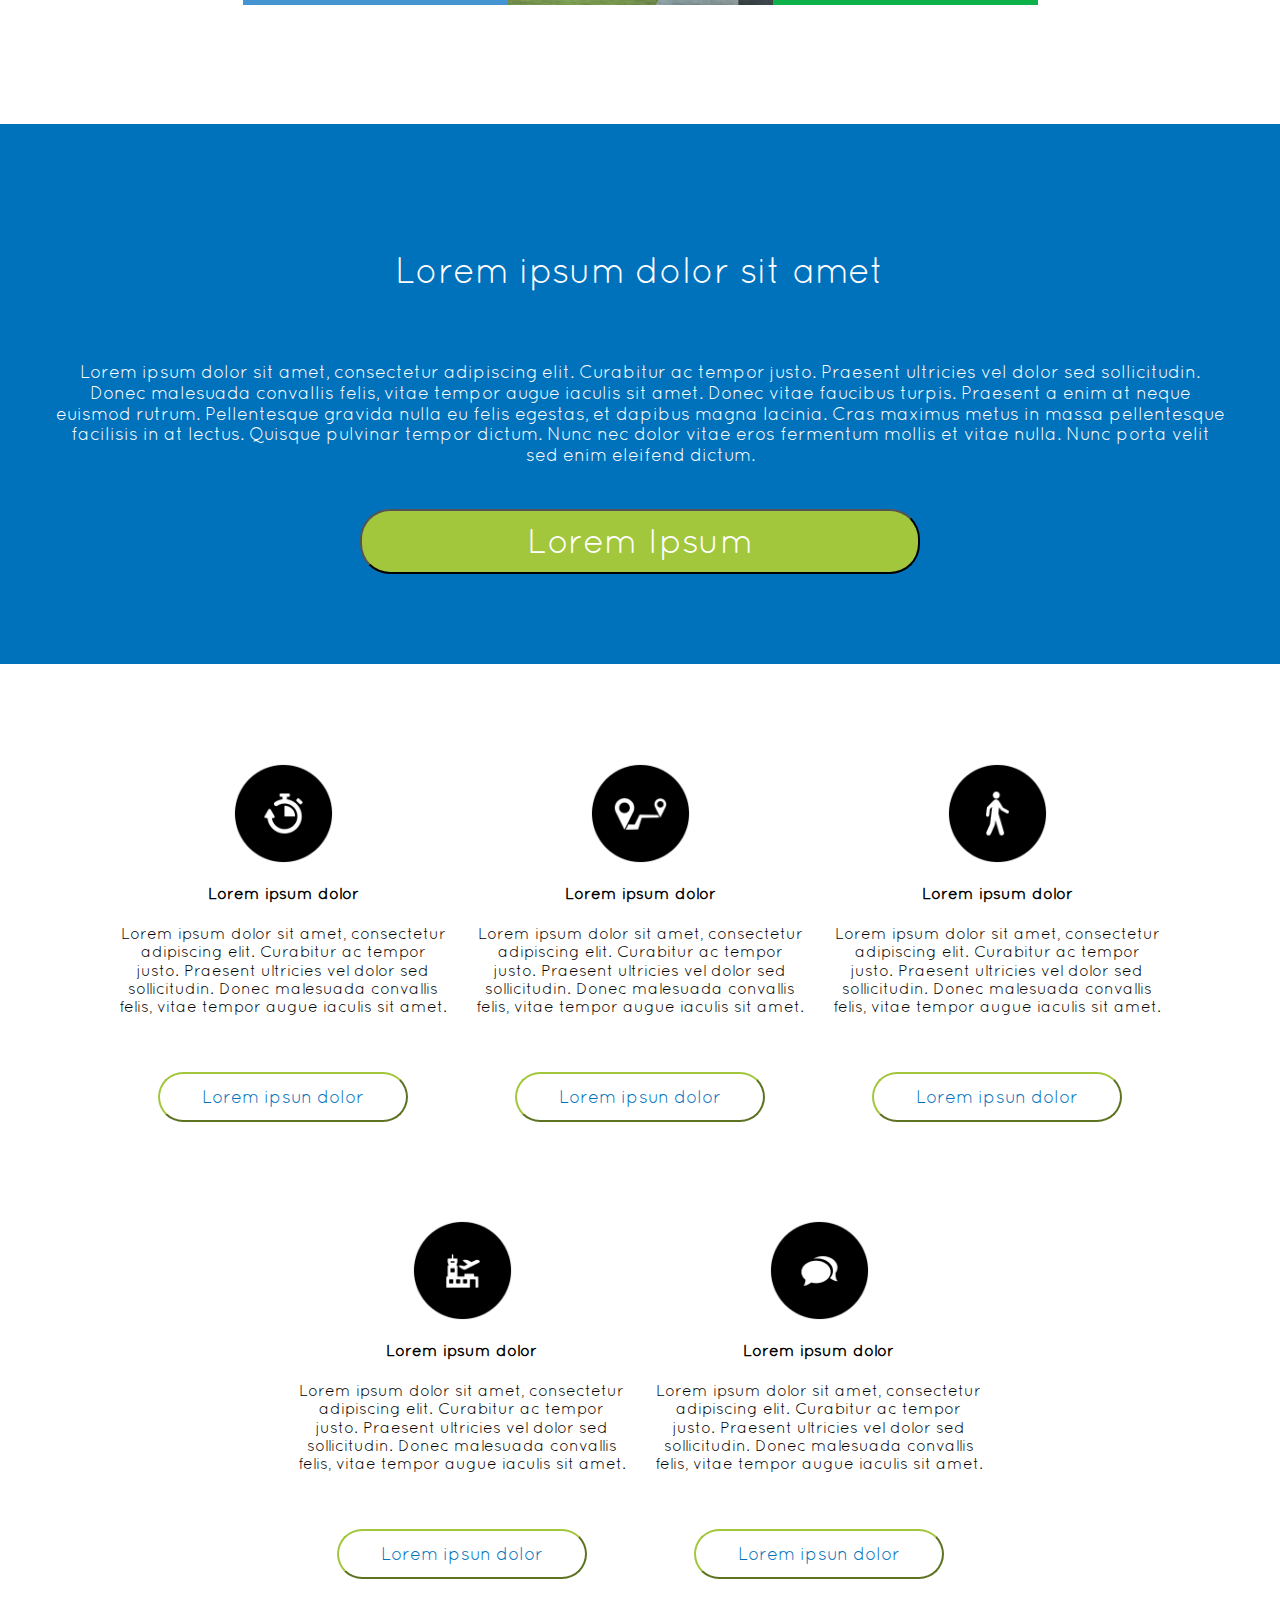
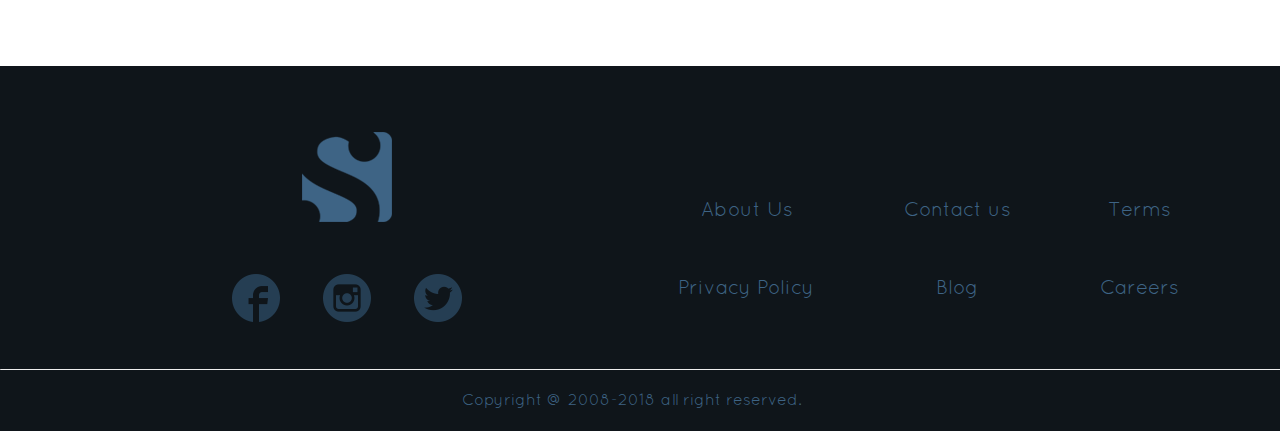
==== commit 3ff2bb67: "DESIGN ADDED IN GRID SECTION" ====
--- a/HTML-CSS Assignment/main.html
+++ b/HTML-CSS Assignment/main.html
@@ -45,8 +45,8 @@
 
                   </div>
 
-                  <div class="grid-item" id="2">
-
+                  <div class="grid-item" id="2" style="">
+                      
                   </div>
 
                   <div class="grid-item" id="3">
--- a/HTML-CSS Assignment/1.css
+++ b/HTML-CSS Assignment/1.css
@@ -141,18 +141,41 @@
 
 .grid-container .grid-item:nth-child(1){
     background-color: #a2c73c;
-}
-.grid-container .grid-item:nth-child(1) .discover{
-position: relative;
-top: 10px;
-}
+    position: relative;
+}
+.grid-container .grid-item:nth-child(1) ::after{
+    content: "";
+    position: absolute;
+    left: 100%;
+    top:33%;
+    border-left: 38px solid #a2c73c;
+    border-top: 45px solid transparent;
+    border-bottom:45px solid transparent;
+    z-index: 100;
+
+}
+.grid-container .grid-item:nth-child(3) ::after{
+    
+    
+    content: "";
+    position: absolute;
+    top: 100%;
+    right: 33%;
+    border-top: 38px solid #075daa;
+    border-right: 45px solid transparent;
+    border-left: 45px solid transparent;
+    z-index: 100;
+
+}
+
 .grid-container .grid-item:nth-child(2){
     background-image: url(Amanora_JOD_projects_Neo.jpg);
+
 }
 
 .grid-container .grid-item:nth-child(3){
     background-color: #075daa;
-
+    position: relative;
 }
 
 .grid-container .grid-item:nth-child(3) .discover{
@@ -180,7 +203,23 @@
 }
 .grid-container .grid-item:nth-child(7){
     background-color: #4494d1;
-}
+    position: relative;
+}
+.grid-container .grid-item:nth-child(7) ::after{
+    content: "";
+    position: absolute;
+    bottom:100%;
+    left:33%;
+    z-index: 50;
+    border-bottom: 38px solid #4494d1 ;
+    border-left: 45px solid transparent;
+    border-right:45px solid transparent;
+    z-index: 100;
+
+}
+
+
+
 .grid-container .grid-item:nth-child(7) .discover{
 position: relative;
     top: 110px;
@@ -191,11 +230,22 @@
 }
 .grid-container .grid-item:nth-child(9){
     background-color: #0eb049;
-}
-.grid-container .grid-item:nth-child(9) .discover{
- position: relative;
-    top: 20px;
-}
+    position: relative;
+}
+
+.grid-container .grid-item:nth-child(9) ::after{
+    content: "";
+    position: absolute;
+    right:100%;
+    bottom: 33%;
+    z-index: 50;
+    border-right:38px solid #0eb049 ;
+    border-top: 45px solid transparent;
+    border-bottom:45px solid transparent;
+    
+
+}
+
 
 .gridhead{
     font-size: 
@@ -215,6 +265,11 @@
 
     font-weight: bold;
     
+}
+
+#1{
+    background-color: black;
+    z-index: 200;
 }
 
 
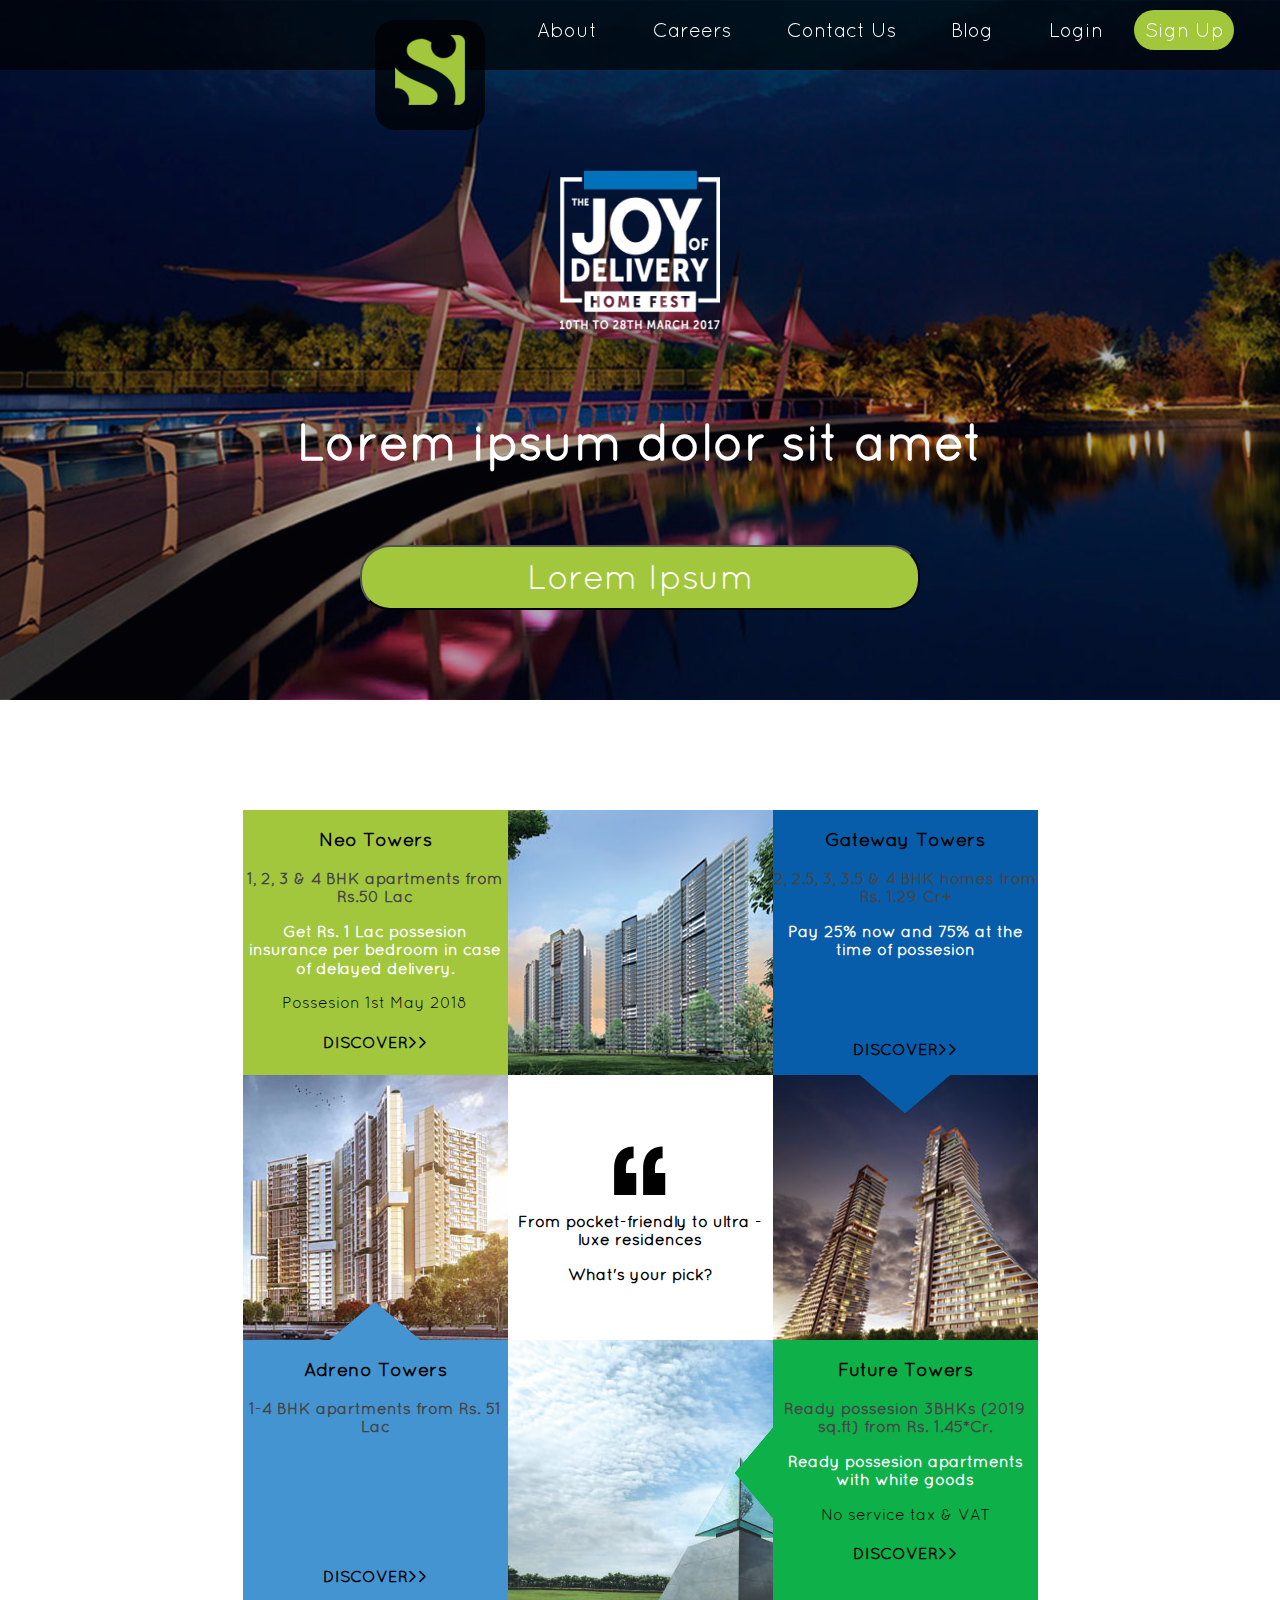
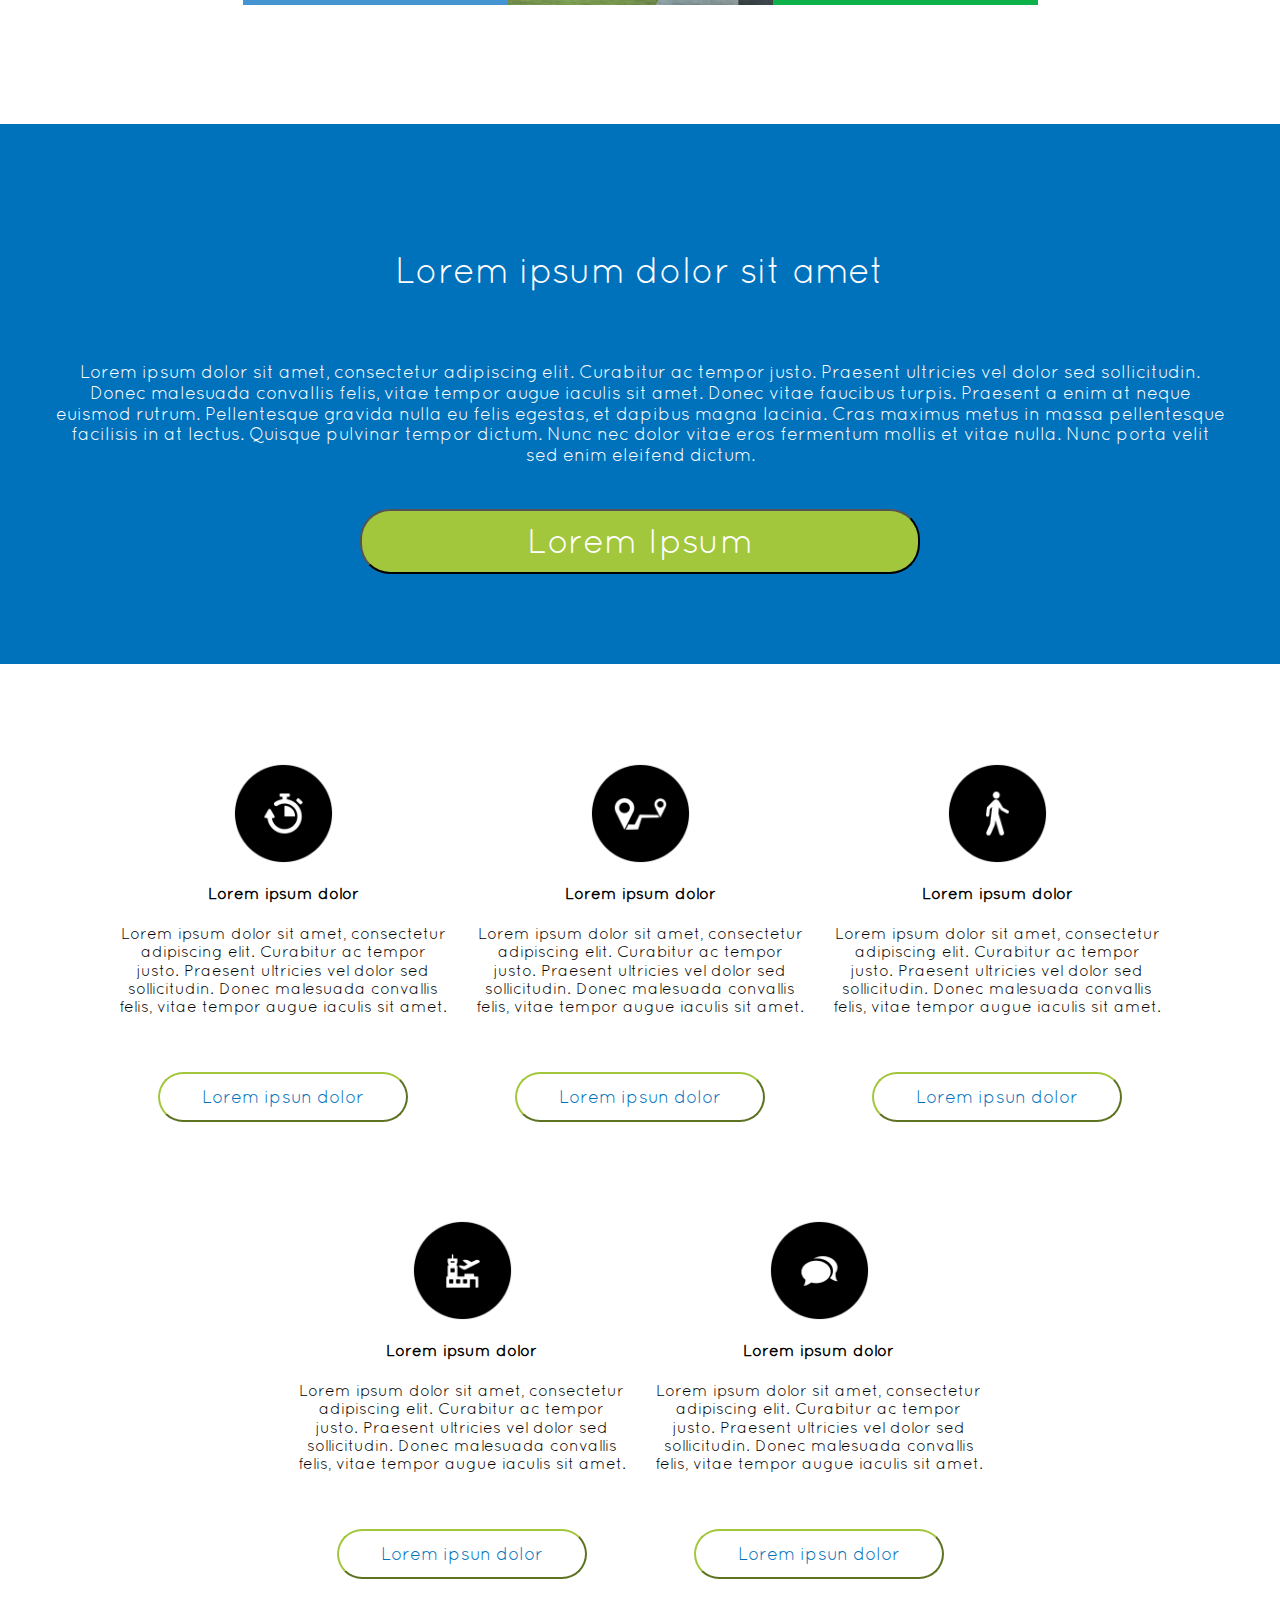
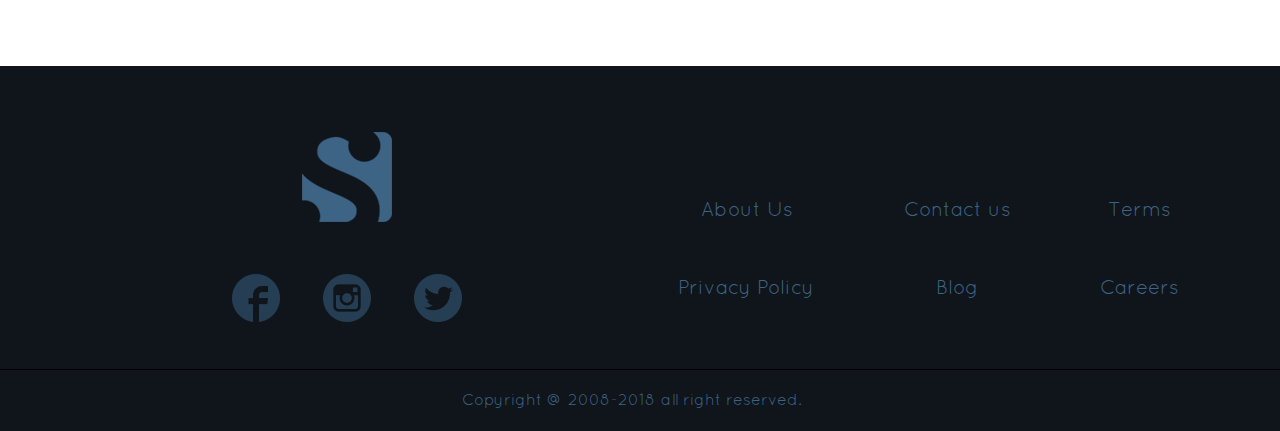
==== commit c03922f0: "added black hr line in footer" ====
--- a/HTML-CSS Assignment/main.html
+++ b/HTML-CSS Assignment/main.html
@@ -179,7 +179,7 @@
                 <p id="bottom">Copyright @ 2008-2018 all right reserved.</p>
             
             </div>
-              <hr id="line" coloe="black"> 
+              <hr id="line" color="black"> 
         </footer>
              
     </body>
--- a/HTML-CSS Assignment/1.css
+++ b/HTML-CSS Assignment/1.css
@@ -64,7 +64,7 @@
     height: 40px;
     width: 100px;
     font-size: 20px;
-    background-color: rgba(0, 0, 0, 0.01);
+    background-color:#a2c73c;
     color: white;
     border: none;
        }
@@ -142,7 +142,7 @@
 .grid-container .grid-item:nth-child(1){
     background-color: #a2c73c;
     position: relative;
-}
+}-
 .grid-container .grid-item:nth-child(1) ::after{
     content: "";
     position: absolute;
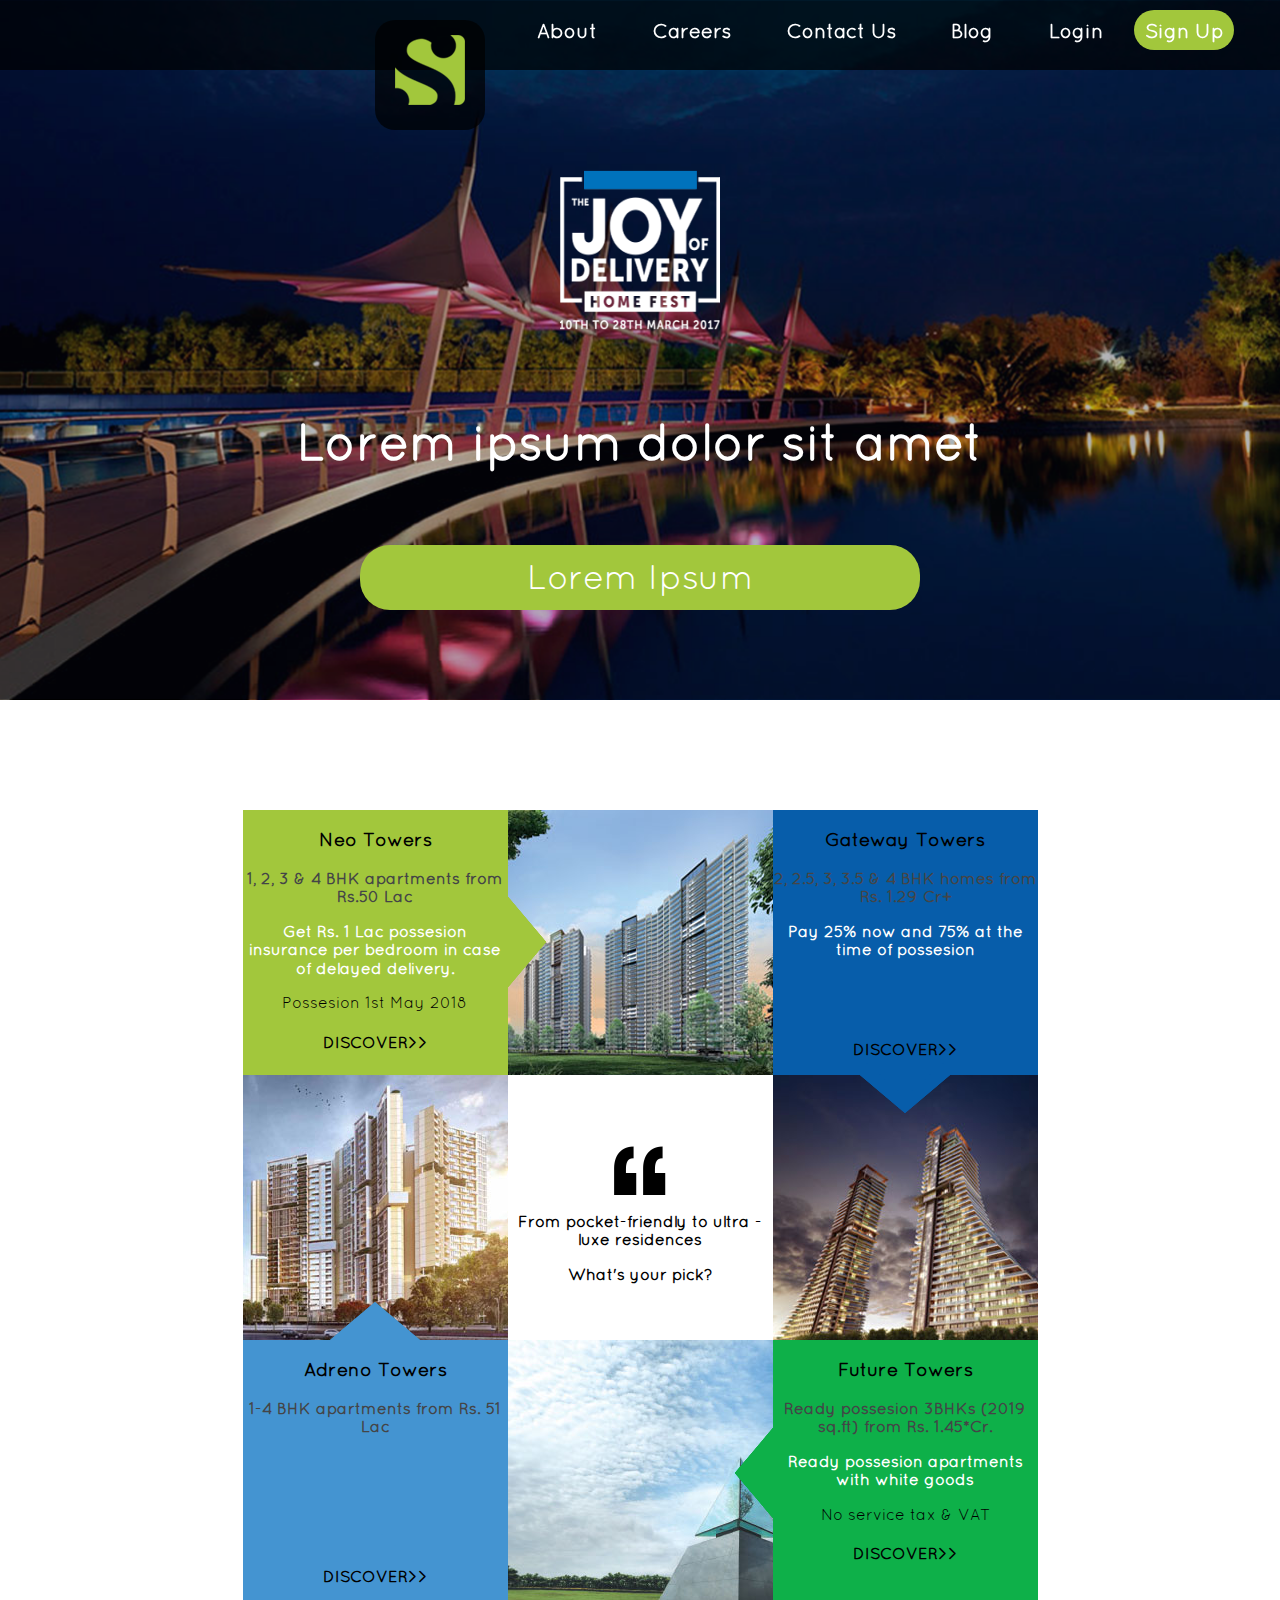
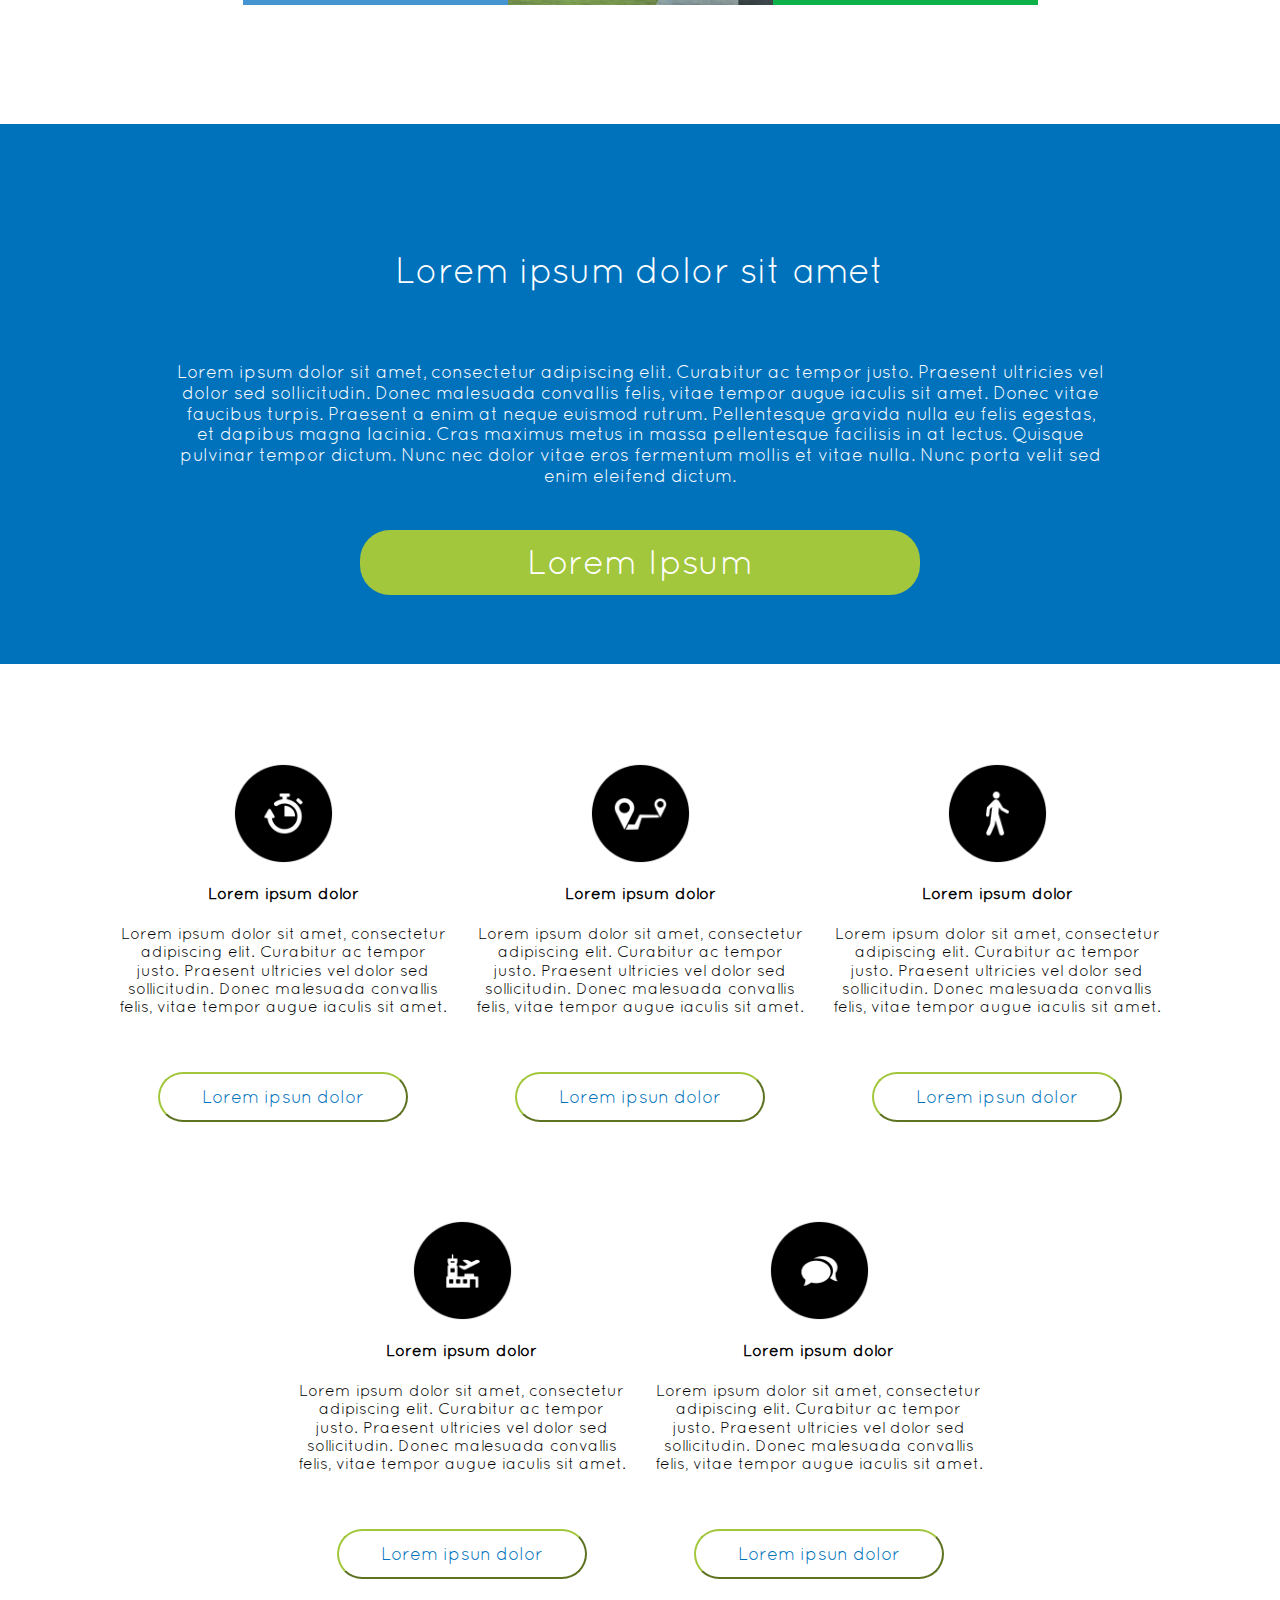
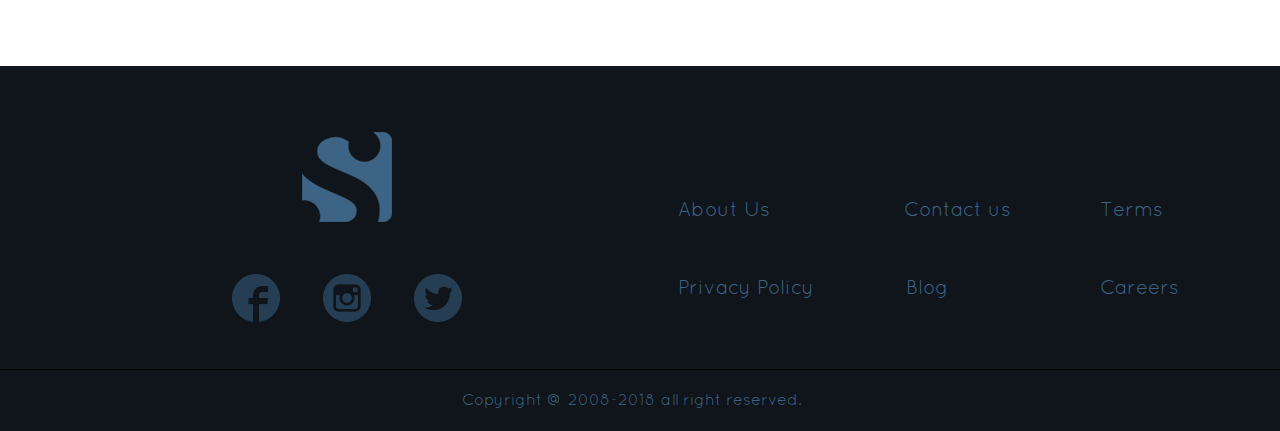
==== commit 400f762a: "small changes for detailing" ====
--- a/HTML-CSS Assignment/main.html
+++ b/HTML-CSS Assignment/main.html
@@ -14,11 +14,11 @@
             </div>
             
             <nav class="navigation">
-                <a>About </a>
-                <a>Careers  </a>
-                <a> Contact Us</a>
-                <a> Blog  </a>
-                <a>Login </a>
+                <a href="#">About </a>
+                <a href="#">Careers  </a>
+                <a href="#"> Contact Us</a>
+                <a href="#"> Blog  </a>
+                <a href="#">Login </a>
                 <button>Sign Up </button>
             </nav>
         </header>
@@ -152,26 +152,26 @@
                        <img src="logo-footer.png" height="90px" width="90">
                     </div>
                     <div class="second">
-                        <img src="fb.png">
-                        <img src="insta.png" id="middle">
-                        <img src="tw.png">
+                        <a href="#"><img src="fb.png"></a>
+                        <a href="#"><img src="insta.png" id="middle"> </a>
+                        <a href="#"><img src="tw.png"></a>
                     </div>
                 </div>
                 <div class="grid3-item">
                     <ul>
-                        <li>About Us</li>
-                        <li>Privacy Policy</li>
+                        <li><a href="#">About Us</a></li>
+                        <li><a href="#">Privacy Policy</a></li>
                         
                     </ul>
                     
                     <ul>
-                        <li>Contact us</li>
-                        <li>Blog</li>
+                        <li><a href="#">Contact us</a></li>
+                        <li><a href="#">Blog</a></li>
                        
                     </ul>
                     <ul>
-                        <li>Terms</li>
-                        <li>Careers</li>
+                        <li><a href="#">Terms</a></li>
+                        <li><a href="#">Careers</a></li>
                        
                     </ul>
                 </div>
--- a/HTML-CSS Assignment/1.css
+++ b/HTML-CSS Assignment/1.css
@@ -16,6 +16,7 @@
     height: auto;
     margin: 0 auto;
     text-align: center;
+
 }
 
 header, footer, section {
@@ -24,31 +25,34 @@
 .headerlogo{
  height: 110px;
     width: 110px;
-    position: fixed;
+    position:fixed;
     left: 375px;
     top: 20px;
     background-color: rgba(0, 0, 0, 0.7);
     border-radius: 20px;
     z-index: 100;
     
-   
+}
+
+
+.headerlogo img{
+    position:fixed;
+    left:395px;
+    top: 35px;
 }
 .navigation a{
   color: white;
     margin-left: 25px;
     margin-right: 25px;
     font-size: 20px;
+    text-decoration: none;
+    font-weight: bold;
 }
 
 .navigation a:hover{
     color: #a2c73c;
 }
 
-.headerlogo img{
-    position: fixed;
-    left:395px;
-    top: 35px;
-}
 .header{
     height: 70px;
      background-color: rgba(0, 0, 0, 0.7);
@@ -60,13 +64,14 @@
 }
 .header button{
  border-radius: 20px;
-   padding: 5px;
+   padding:10px;
     height: 40px;
     width: 100px;
     font-size: 20px;
     background-color:#a2c73c;
     color: white;
     border: none;
+    font-weight: bold;
        }
 #bannertitle{
     font-size: 50px;
@@ -108,6 +113,7 @@
     color: white;
     margin: 0 auto;
     font-size: 35px;
+    border: none;
     
 }
 .banner .container h1 {
@@ -142,7 +148,7 @@
 .grid-container .grid-item:nth-child(1){
     background-color: #a2c73c;
     position: relative;
-}-
+}
 .grid-container .grid-item:nth-child(1) ::after{
     content: "";
     position: absolute;
@@ -297,6 +303,8 @@
     font-size: 18px;
     color: white;
     font font-weight: bold;
+    padding-right: 120px;
+    padding-left: 120px;
 
 }
 
@@ -311,6 +319,7 @@
      height: 65px;
     width: 560px;
     font-size: 35px;
+    border: none;
   
 }
 .grid1{
@@ -344,8 +353,9 @@
     border-radius: 40px;
     height: 50px;
     width: 250px;
-background-color: white;
+    background-color: white;
     border-color: #a2c73c;
+
     color: #0072bc;
     font-size: 18px;
 }
@@ -381,6 +391,7 @@
     float: left;
     color: #3e6485;
     position: relative;
+    
 
 }
 
@@ -400,11 +411,26 @@
     position: relative;
     top: 100px;
     font-size: 20px;
+    float: left;
 }
 .grid3-item ul li:nth-child(2){
     position: relative;
     top: 155px;
     font-size: 20px;
+      
+}
+
+.grid3-item ul:nth-child(2) li:nth-child(2){
+    position: relative;
+    top: 155px;
+    font-size: 20px;
+    right: 30px;
+      
+}
+
+.grid3-item a {
+    text-decoration: none;
+    color: #3e6485;
 }
 #middle{
     margin-left: 35px;
